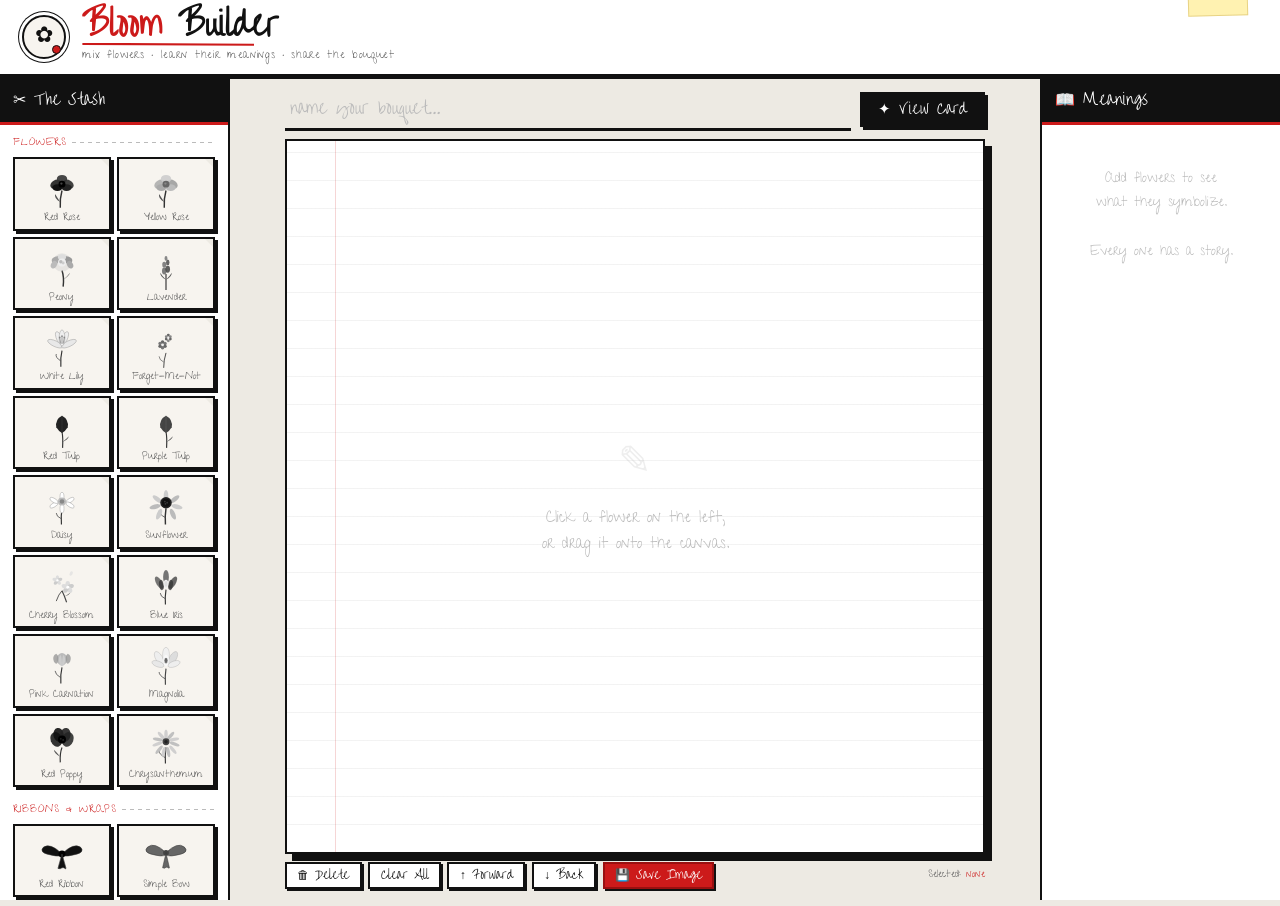
==== index.html @ cfff0ad2 "Add files via upload" ====
<!DOCTYPE html>
<html lang="en">
<head>
<meta charset="UTF-8">
<meta name="viewport" content="width=device-width, initial-scale=1.0">
<title>Bloom Builder — Make a Bouquet</title>
<link rel="stylesheet" href="theme.css">
</head>
<body>

<!-- ═══════════ HEADER ═══════════ -->
<header id="app-header">
  <div class="header-stamp">✿</div>
  <div class="header-text">
    <h1><span class="accent">Bloom</span> Builder</h1>
    <p>mix flowers · learn their meanings · share the bouquet</p>
  </div>
  <div class="header-tape"></div>
</header>

<!-- ═══════════ THREE-COLUMN LAYOUT ═══════════ -->
<div class="app-layout">

  <!-- LEFT: Palette -->
  <aside class="panel" id="left-panel">
    <div class="panel-title">✂ The Stash</div>
    <div class="panel-inner">
      <div class="section-label">Flowers</div>
      <div class="flower-grid" id="flower-palette"></div>

      <div class="section-label">Ribbons &amp; Wraps</div>
      <div class="flower-grid" id="ribbon-palette"></div>

      <div class="section-label">Add Custom</div>
      <!-- New item: choose category -->
      <div style="display:flex;gap:5px;margin-bottom:6px;">
        <select id="new-item-category" style="flex:1;font-family:var(--font-body);font-size:0.75rem;border:var(--border);padding:3px 5px;background:var(--bg);color:var(--ink);outline:none;">
          <option value="flower">Flower</option>
          <option value="ribbon">Ribbon / Wrap</option>
        </select>
      </div>
      <div class="upload-zone" id="upload-trigger">
        <span class="upload-icon">📎</span>
        <p>Drop PNG / JPG / SVG<br>or click to browse</p>
      </div>
      <input type="file" id="file-input" accept="image/png,image/jpeg,image/svg+xml" multiple style="display:none">
      <p class="upload-note">Uploads are session-only unless you embed them in data.js — see the export button in the editor.</p>
    </div>
  </aside>

  <!-- CENTER: Canvas -->
  <main class="canvas-wrapper">
    <div class="canvas-topbar">
      <input class="bouquet-name-input" type="text" id="bouquet-name"
        placeholder="name your bouquet…" maxlength="60" aria-label="Bouquet name">
      <button class="btn btn-primary" onclick="openCardModal()">✦ View Card</button>
    </div>

    <div id="canvas-container" aria-label="Bouquet canvas">
      <div class="canvas-hint" id="canvas-hint">
        <span class="big-icon">✎</span>
        <span>Click a flower on the left,<br>or drag it onto the canvas.</span>
      </div>
    </div>

    <div class="canvas-actions">
      <button class="btn btn-sm" onclick="deleteSelected()" title="Delete (Del)">🗑 Delete</button>
      <button class="btn btn-sm" onclick="clearCanvas()">Clear All</button>
      <button class="btn btn-sm" onclick="bringForward()" title="[ ]">↑ Forward</button>
      <button class="btn btn-sm" onclick="sendBack()">↓ Back</button>
      <button class="btn btn-sm btn-red" onclick="saveCanvasImage()">💾 Save Image</button>
      <div class="selected-info">Selected: <span id="selected-label">none</span></div>
    </div>
  </main>

  <!-- RIGHT: Meanings -->
  <aside class="panel panel-right">
    <div class="panel-title">📖 Meanings</div>
    <div class="panel-inner" id="meaning-list">
      <div class="empty-panel">Add flowers to see<br>what they symbolize.<br><br>Every one has a story.</div>
    </div>
  </aside>

</div><!-- /app-layout -->


<!-- ═══════════ EDIT / ADD ITEM MODAL ═══════════ -->
<div class="modal-overlay" id="edit-modal" role="dialog" aria-modal="true">
  <div class="modal-box">
    <button class="modal-close" onclick="closeEditModal()" aria-label="Close">×</button>
    <h2 id="edit-modal-title">Add Item</h2>

    <div class="form-group">
      <label>Category</label>
      <select id="edit-category">
        <option value="flower">Flower</option>
        <option value="ribbon">Ribbon / Wrap</option>
      </select>
    </div>

    <div class="form-group">
      <label>Image <span style="opacity:.5;font-size:.65rem;">(PNG / JPG / SVG)</span></label>
      <div class="file-drop" id="edit-file-drop" role="button" tabindex="0">
        <span style="font-size:1.4rem;">🖼</span>
        <p style="font-size:0.78rem;margin-top:.25rem;" id="edit-drop-hint">Click or drop image here</p>
        <img class="preview-img" id="edit-preview" style="display:none" alt="preview">
      </div>
      <input type="file" id="edit-file-input" accept="image/png,image/jpeg,image/svg+xml" style="display:none">
    </div>

    <div class="form-group">
      <label>Name</label>
      <input type="text" id="edit-name" placeholder="e.g. Blue Iris" maxlength="40">
    </div>

    <div class="form-group">
      <label>Meaning / Description</label>
      <textarea id="edit-meaning" rows="3" placeholder="Traditional symbolism, personal meaning, or both."></textarea>
    </div>

    <div class="form-group">
      <label>Origin <span style="opacity:.5;font-size:.65rem;">(optional)</span></label>
      <input type="text" id="edit-origin" placeholder="e.g. Victorian floriography" maxlength="80">
    </div>

    <div class="form-group">
      <label>Tags <span style="opacity:.5;font-size:.65rem;">(comma-separated: love, hope, memory…)</span></label>
      <input type="text" id="edit-tags" placeholder="love, hope, memory">
    </div>

    <!-- Base64 export for persisting in data.js -->
    <div id="b64-section" style="display:none;margin-top:.5rem;">
      <label style="font-family:var(--font-label);font-size:.65rem;text-transform:uppercase;letter-spacing:.07em;color:var(--accent);display:block;margin-bottom:.25rem;">
        Embed in data.js
      </label>
      <p style="font-family:var(--font-body);font-size:0.7rem;color:var(--ink-light);line-height:1.4;margin-bottom:.35rem;">
        Copy this value and paste it as the <code style="background:var(--bg);padding:1px 4px;">imgUrl</code> field for this item in <strong>data.js</strong> to make it permanent.
      </p>
      <button class="btn btn-sm" onclick="copyB64()" style="margin-bottom:.35rem;">📋 Copy base64</button>
      <div class="b64-export visible" id="b64-display" style="display:none;"></div>
    </div>

    <div style="display:flex;gap:.5rem;justify-content:flex-end;margin-top:.9rem;">
      <button class="btn btn-sm" onclick="closeEditModal()">Cancel</button>
      <button class="btn btn-sm btn-primary" id="edit-save-btn" onclick="saveEditModal()">Save ✓</button>
    </div>
  </div>
</div>


<!-- ═══════════ BOUQUET CARD MODAL ═══════════ -->
<div class="modal-overlay" id="card-modal" role="dialog" aria-modal="true">
  <div class="card-inner" id="card-inner">
    <div class="card-header">
      <div class="stamp-row">✿ ✂ ✿</div>
      <div class="card-title" id="card-title">My Bouquet</div>
      <div class="card-subtitle">a handmade arrangement</div>
    </div>
    <div class="card-body" id="card-body"></div>
    <div class="card-footer">made with bloom builder</div>
    <div class="card-actions">
      <button class="btn btn-sm btn-red" onclick="saveCardImage()">💾 Save Card</button>
      <button class="btn btn-sm" onclick="closeCardModal()">Close</button>
    </div>
  </div>
</div>


<!-- ═══════════ DATA ═══════════ -->
<script src="data.js"></script>

<!-- ═══════════ APP LOGIC ═══════════ -->
<script>
// ─────────────────────────────────────────
//  STATE
// ─────────────────────────────────────────
let items        = [];       // placed items on canvas
let customItems  = [];       // runtime-added custom items
let selectedUUID = null;
let maxZ         = 10;

// Edit modal state
let editMode     = 'add';    // 'add' | 'edit'
let editTargetId = null;     // id of item being edited (edit mode)
let pendingB64   = null;     // base64 data URL from file drop

// Interaction state
let interactState = null;
/* interactState shapes:
   { type:'move',   uuid, startX, startY, startItemX, startItemY }
   { type:'resize', uuid, startX, startY, startSize, startItemX, startItemY, cx, cy }
   { type:'rotate', uuid, cx, cy, startAngle }
*/

const canvas = document.getElementById('canvas-container');

// ─────────────────────────────────────────
//  INIT — measure header, set CSS var
// ─────────────────────────────────────────
function initLayout() {
  const h = document.getElementById('app-header').offsetHeight;
  document.documentElement.style.setProperty('--header-h', h + 'px');
}
window.addEventListener('resize', initLayout);

// ─────────────────────────────────────────
//  HELPERS
// ─────────────────────────────────────────
function getAllData() { return [...FLOWERS, ...RIBBONS, ...customItems]; }
function getEl(uuid)  { return canvas.querySelector(`[data-uuid="${uuid}"]`); }
function uid()        { return crypto.randomUUID ? crypto.randomUUID() : Math.random().toString(36).slice(2)+Date.now().toString(36); }
function fileToLabel(n){ return n.replace(/\.[^.]+$/,'').replace(/[-_]/g,' '); }

function readFile(file, cb) {
  const r = new FileReader();
  r.onload = e => cb(e.target.result);
  r.readAsDataURL(file);
}

// ─────────────────────────────────────────
//  BUILD PALETTE
// ─────────────────────────────────────────
function buildPalette() {
  buildSection(FLOWERS, 'flower-palette', 'flower');
  buildSection(RIBBONS, 'ribbon-palette', 'ribbon');
}

function buildSection(arr, containerId, category) {
  const el = document.getElementById(containerId);
  arr.forEach(d => el.appendChild(makeTile(d, category)));
}

function makeTile(data, category) {
  const tile = document.createElement('div');
  tile.className = category === 'ribbon' ? 'ribbon-tile' : 'flower-tile';
  tile.draggable = true;
  tile.dataset.id = data.id;

  const media = data.imgUrl
    ? `<img src="${data.imgUrl}" style="width:46px;height:46px;object-fit:contain;display:block;margin:0 auto 3px;" alt="${data.name}">`
    : (data.svg || '');

  tile.innerHTML = media + `<div class="tile-fname">${data.name}</div>`;

  // Edit button
  const editBtn = document.createElement('button');
  editBtn.className = 'tile-edit-btn';
  editBtn.textContent = 'edit';
  editBtn.title = 'Edit this item';
  editBtn.addEventListener('click', e => { e.stopPropagation(); openEditModal('edit', data.id); });
  tile.appendChild(editBtn);

  tile.addEventListener('click',   () => placeItem(data));
  tile.addEventListener('keydown', e => { if(e.key==='Enter'||e.key===' ') placeItem(data); });
  tile.addEventListener('dragstart', e => {
    e.dataTransfer.setData('itemId', data.id);
    e.dataTransfer.effectAllowed = 'copy';
  });

  return tile;
}

// ─────────────────────────────────────────
//  PLACE ITEM
// ─────────────────────────────────────────
function placeItem(data, x, y) {
  const size = 80;
  if (x === undefined) {
    x = canvas.offsetWidth  / 2 - size/2 + (Math.random()-.5)*80;
    y = canvas.offsetHeight / 2 - size/2 + (Math.random()-.5)*80;
  }
  const rec = { uuid: uid(), data, x, y, size, rotation: 0, zIndex: ++maxZ };
  items.push(rec);
  renderItem(rec);
  selectItem(rec.uuid);
  updateHint();
  updateMeanings();
}

function renderItem(rec) {
  const el = document.createElement('div');
  el.className = 'placed-item';
  el.dataset.uuid = rec.uuid;
  el.tabIndex = 0;
  applyItemStyle(el, rec);
  setItemContent(el, rec);

  el.addEventListener('pointerdown', onItemPointerdown);
  el.addEventListener('click', e => { e.stopPropagation(); selectItem(rec.uuid); });
  el.addEventListener('keydown', e => {
    if(e.key==='Delete'||e.key==='Backspace'){ e.preventDefault(); deleteSelected(); }
  });
  canvas.appendChild(el);

  el.style.opacity='0';
  requestAnimationFrame(()=>{
    el.style.transition='opacity .15s';
    el.style.opacity='1';
    setTimeout(()=>el.style.transition='',200);
  });
}

function applyItemStyle(el, rec) {
  el.style.left      = rec.x + 'px';
  el.style.top       = rec.y + 'px';
  el.style.width     = rec.size + 'px';
  el.style.height    = rec.size + 'px';
  el.style.zIndex    = rec.zIndex;
  el.style.transform = `rotate(${rec.rotation}deg)`;
}

function setItemContent(el, rec) {
  const ring       = el.querySelector('.selected-ring');
  const resizeH    = el.querySelector('.resize-handle');
  const rotateH    = el.querySelector('.rotate-handle');
  if (rec.data.imgUrl) {
    el.innerHTML = `<img src="${rec.data.imgUrl}"
      style="width:${rec.size}px;height:${rec.size}px;object-fit:contain;display:block;pointer-events:none;"
      alt="${rec.data.name}">`;
  } else {
    el.innerHTML = rec.data.svg || '';
    const svg = el.querySelector('svg');
    if(svg){ svg.setAttribute('width',rec.size); svg.setAttribute('height',rec.size); }
  }
  if(ring)    el.appendChild(ring);
  if(resizeH) el.appendChild(resizeH);
  if(rotateH) el.appendChild(rotateH);
}

// ─────────────────────────────────────────
//  SELECTION
// ─────────────────────────────────────────
function selectItem(uuid) {
  // remove all rings/handles from every item
  canvas.querySelectorAll('.selected-ring,.resize-handle,.rotate-handle').forEach(e=>e.remove());
  selectedUUID = uuid;
  const rec = items.find(i=>i.uuid===uuid);
  document.getElementById('selected-label').textContent = rec ? rec.data.name : 'none';
  if(!rec) return;

  const el = getEl(uuid);
  if(!el) return;

  // Selection ring
  const ring = document.createElement('div');
  ring.className = 'selected-ring';
  el.appendChild(ring);

  // Resize handle (↘)
  const rh = document.createElement('div');
  rh.className = 'resize-handle';
  rh.title = 'Drag to resize';
  rh.innerHTML = '↘';
  rh.addEventListener('pointerdown', onResizePointerdown);
  el.appendChild(rh);

  // Rotate handle (↻)
  const rot = document.createElement('div');
  rot.className = 'rotate-handle';
  rot.title = 'Drag to rotate';
  rot.innerHTML = '↻';
  rot.addEventListener('pointerdown', onRotatePointerdown);
  el.appendChild(rot);

  el.focus();
}

canvas.addEventListener('click', e => {
  if(e.target===canvas || e.target.closest('.canvas-hint')){
    canvas.querySelectorAll('.selected-ring,.resize-handle,.rotate-handle').forEach(e=>e.remove());
    selectedUUID = null;
    document.getElementById('selected-label').textContent = 'none';
  }
});

// ─────────────────────────────────────────
//  POINTER EVENTS — unified mouse+touch
// ─────────────────────────────────────────
function canvasPoint(e) {
  const cr = canvas.getBoundingClientRect();
  return { x: e.clientX - cr.left, y: e.clientY - cr.top };
}

// MOVE
function onItemPointerdown(e) {
  // ignore clicks on handles
  if(e.target.classList.contains('resize-handle') || e.target.classList.contains('rotate-handle')) return;
  if(e.button !== undefined && e.button !== 0) return;
  e.preventDefault(); e.stopPropagation();

  const el   = e.currentTarget;
  const uuid = el.dataset.uuid;
  selectItem(uuid);

  const rec = items.find(i=>i.uuid===uuid);
  const pt  = canvasPoint(e);

  interactState = {
    type: 'move', uuid,
    startX: pt.x, startY: pt.y,
    startItemX: rec.x, startItemY: rec.y
  };

  el.setPointerCapture(e.pointerId);
  el.addEventListener('pointermove',  onPointerMove);
  el.addEventListener('pointerup',    onPointerUp);
  el.addEventListener('pointercancel',onPointerUp);
}

// RESIZE
function onResizePointerdown(e) {
  e.preventDefault(); e.stopPropagation();
  const uuid = e.currentTarget.closest('.placed-item').dataset.uuid;
  const rec  = items.find(i=>i.uuid===uuid);
  const el   = getEl(uuid);
  const pt   = canvasPoint(e);

  // centre of the item in canvas coords (un-rotated)
  const cx = rec.x + rec.size/2;
  const cy = rec.y + rec.size/2;

  interactState = {
    type: 'resize', uuid,
    startX: pt.x, startY: pt.y,
    startSize: rec.size,
    cx, cy
  };

  e.currentTarget.setPointerCapture(e.pointerId);
  e.currentTarget.addEventListener('pointermove',  onPointerMove);
  e.currentTarget.addEventListener('pointerup',    onPointerUp);
  e.currentTarget.addEventListener('pointercancel',onPointerUp);
}

// ROTATE
function onRotatePointerdown(e) {
  e.preventDefault(); e.stopPropagation();
  const uuid = e.currentTarget.closest('.placed-item').dataset.uuid;
  const rec  = items.find(i=>i.uuid===uuid);
  const pt   = canvasPoint(e);

  const cx = rec.x + rec.size/2;
  const cy = rec.y + rec.size/2;

  // angle from centre to pointer at start
  const startAngle = Math.atan2(pt.y - cy, pt.x - cx) * 180/Math.PI - rec.rotation;

  interactState = { type:'rotate', uuid, cx, cy, startAngle };

  e.currentTarget.setPointerCapture(e.pointerId);
  e.currentTarget.addEventListener('pointermove',  onPointerMove);
  e.currentTarget.addEventListener('pointerup',    onPointerUp);
  e.currentTarget.addEventListener('pointercancel',onPointerUp);
}

function onPointerMove(e) {
  if(!interactState) return;
  e.preventDefault();
  const pt  = canvasPoint(e);
  const rec = items.find(i=>i.uuid===interactState.uuid);
  if(!rec) return;
  const el  = getEl(interactState.uuid);
  if(!el) return;

  if(interactState.type === 'move') {
    rec.x = interactState.startItemX + (pt.x - interactState.startX);
    rec.y = interactState.startItemY + (pt.y - interactState.startY);
    el.style.left = rec.x + 'px';
    el.style.top  = rec.y + 'px';
  }

  if(interactState.type === 'resize') {
    // distance from item centre to pointer
    const dx   = pt.x - interactState.cx;
    const dy   = pt.y - interactState.cy;
    const dist = Math.sqrt(dx*dx + dy*dy);
    // starting distance
    const sdx  = interactState.startX - interactState.cx;
    const sdy  = interactState.startY - interactState.cy;
    const sDist= Math.sqrt(sdx*sdx + sdy*sdy) || 1;

    const newSize = Math.max(24, Math.round(interactState.startSize * (dist/sDist)));
    rec.size = newSize;
    el.style.width  = newSize + 'px';
    el.style.height = newSize + 'px';
    // keep centred
    rec.x = interactState.cx - newSize/2;
    rec.y = interactState.cy - newSize/2;
    el.style.left = rec.x + 'px';
    el.style.top  = rec.y + 'px';
    setItemContent(el, rec);
  }

  if(interactState.type === 'rotate') {
    const angle = Math.atan2(pt.y - interactState.cy, pt.x - interactState.cx) * 180/Math.PI;
    rec.rotation = ((angle - interactState.startAngle) % 360 + 360) % 360;
    el.style.transform = `rotate(${rec.rotation}deg)`;
  }
}

function onPointerUp(e) {
  interactState = null;
  e.currentTarget.removeEventListener('pointermove',  onPointerMove);
  e.currentTarget.removeEventListener('pointerup',    onPointerUp);
  e.currentTarget.removeEventListener('pointercancel',onPointerUp);
}

// ─────────────────────────────────────────
//  CANVAS DRAG-DROP (from palette)
// ─────────────────────────────────────────
canvas.addEventListener('dragover', e => { e.preventDefault(); e.dataTransfer.dropEffect='copy'; });
canvas.addEventListener('drop', e => {
  e.preventDefault();
  const id   = e.dataTransfer.getData('itemId');
  const data = getAllData().find(d=>d.id===id);
  if(!data) return;
  const cr = canvas.getBoundingClientRect();
  placeItem(data, e.clientX-cr.left-40, e.clientY-cr.top-40);
});

// ─────────────────────────────────────────
//  TOUCH PINCH (2-finger resize)
// ─────────────────────────────────────────
let pinchState = null;

canvas.addEventListener('touchstart', e => {
  if(e.touches.length !== 2 || !selectedUUID) return;
  e.preventDefault();
  const rec = items.find(i=>i.uuid===selectedUUID);
  if(!rec) return;
  const d = Math.hypot(
    e.touches[0].clientX - e.touches[1].clientX,
    e.touches[0].clientY - e.touches[1].clientY
  );
  pinchState = { startDist: d, startSize: rec.size };
}, { passive: false });

canvas.addEventListener('touchmove', e => {
  if(e.touches.length !== 2 || !pinchState || !selectedUUID) return;
  e.preventDefault();
  const rec = items.find(i=>i.uuid===selectedUUID);
  if(!rec) return;
  const d = Math.hypot(
    e.touches[0].clientX - e.touches[1].clientX,
    e.touches[0].clientY - e.touches[1].clientY
  );
  const newSize = Math.max(24, Math.round(pinchState.startSize * (d/pinchState.startDist)));
  rec.size = newSize;
  const el = getEl(selectedUUID);
  if(el){
    el.style.width = el.style.height = newSize+'px';
    setItemContent(el, rec);
  }
}, { passive: false });

canvas.addEventListener('touchend', () => { pinchState = null; });

// ─────────────────────────────────────────
//  Z-ORDER / DELETE / CLEAR
// ─────────────────────────────────────────
function deleteSelected() {
  if(!selectedUUID) return;
  items = items.filter(i=>i.uuid!==selectedUUID);
  const el = getEl(selectedUUID);
  if(el) el.remove();
  selectedUUID = null;
  document.getElementById('selected-label').textContent = 'none';
  updateHint(); updateMeanings();
}

function clearCanvas() {
  if(!items.length) return;
  if(!confirm('Clear the whole canvas?')) return;
  items = [];
  canvas.querySelectorAll('.placed-item').forEach(e=>e.remove());
  selectedUUID = null;
  document.getElementById('selected-label').textContent = 'none';
  updateHint(); updateMeanings();
}

function bringForward() {
  if(!selectedUUID) return;
  const rec = items.find(i=>i.uuid===selectedUUID);
  if(!rec) return;
  rec.zIndex = ++maxZ;
  const el = getEl(selectedUUID);
  if(el) el.style.zIndex = rec.zIndex;
}

function sendBack() {
  if(!selectedUUID) return;
  const rec = items.find(i=>i.uuid===selectedUUID);
  if(!rec) return;
  rec.zIndex = Math.max(1, rec.zIndex - 2);
  const el = getEl(selectedUUID);
  if(el) el.style.zIndex = rec.zIndex;
}

// ─────────────────────────────────────────
//  KEYBOARD
// ─────────────────────────────────────────
document.addEventListener('keydown', e => {
  if(e.target.tagName==='INPUT'||e.target.tagName==='TEXTAREA'||e.target.tagName==='SELECT') return;
  if((e.key==='Delete'||e.key==='Backspace')&&selectedUUID){ e.preventDefault(); deleteSelected(); }
  const step = e.shiftKey ? 10 : 1;
  if(e.key==='ArrowLeft')  { e.preventDefault(); nudge(-step,0); }
  if(e.key==='ArrowRight') { e.preventDefault(); nudge( step,0); }
  if(e.key==='ArrowUp')    { e.preventDefault(); nudge(0,-step); }
  if(e.key==='ArrowDown')  { e.preventDefault(); nudge(0, step); }
  if(e.key==='['){ e.preventDefault(); rotateDelta(-5); }
  if(e.key===']'){ e.preventDefault(); rotateDelta( 5); }
  if(e.key==='Escape'){ closeEditModal(); closeCardModal(); }
});

function nudge(dx,dy){
  const rec=items.find(i=>i.uuid===selectedUUID); if(!rec) return;
  rec.x+=dx; rec.y+=dy;
  const el=getEl(selectedUUID);
  if(el){ el.style.left=rec.x+'px'; el.style.top=rec.y+'px'; }
}

function rotateDelta(d){
  const rec=items.find(i=>i.uuid===selectedUUID); if(!rec) return;
  rec.rotation=((rec.rotation+d)%360+360)%360;
  const el=getEl(selectedUUID);
  if(el) el.style.transform=`rotate(${rec.rotation}deg)`;
}

// ─────────────────────────────────────────
//  HINT + MEANINGS
// ─────────────────────────────────────────
function updateHint(){
  document.getElementById('canvas-hint').style.display = items.length?'none':'flex';
}

function updateMeanings(){
  const list = document.getElementById('meaning-list');
  if(!items.length){
    list.innerHTML='<div class="empty-panel">Add flowers to see<br>what they symbolize.<br><br>Every one has a story.</div>';
    return;
  }
  const seen=new Set();
  const unique=items.filter(i=>{ if(seen.has(i.data.id)) return false; seen.add(i.data.id); return true; });
  list.innerHTML=unique.map(i=>{
    const d=i.data;
    const tags=(d.tags||[]).map(t=>`<span class="meaning-tag tag-${t}">${t}</span>`).join('');
    return `<div class="meaning-card">
      <div class="meaning-flower-name">${d.name}</div>
      ${tags?`<div class="meaning-tags">${tags}</div>`:''}
      <div class="meaning-body">${d.meaning||'A personal addition.'}</div>
      ${d.origin?`<div class="meaning-origin">— ${d.origin}</div>`:''}
    </div>`;
  }).join('');
}

// ─────────────────────────────────────────
//  EDIT / ADD MODAL
// ─────────────────────────────────────────
function openEditModal(mode, dataId) {
  editMode     = mode;
  editTargetId = dataId || null;
  pendingB64   = null;

  document.getElementById('edit-modal-title').textContent = mode==='add' ? 'Add Item' : 'Edit Item';
  document.getElementById('edit-preview').style.display  = 'none';
  document.getElementById('edit-drop-hint').textContent  = 'Click or drop image here';
  document.getElementById('b64-section').style.display   = 'none';
  document.getElementById('b64-display').style.display   = 'none';
  document.getElementById('b64-display').textContent     = '';

  if(mode === 'edit' && dataId) {
    const data = getAllData().find(d=>d.id===dataId);
    if(!data) return;
    document.getElementById('edit-category').value = RIBBONS.find(r=>r.id===dataId)||customItems.find(c=>c.id===dataId&&c._category==='ribbon') ? 'ribbon' : 'flower';
    document.getElementById('edit-name').value    = data.name    || '';
    document.getElementById('edit-meaning').value = data.meaning || '';
    document.getElementById('edit-origin').value  = data.origin  || '';
    document.getElementById('edit-tags').value    = (data.tags||[]).join(', ');
    if(data.imgUrl){
      document.getElementById('edit-preview').src          = data.imgUrl;
      document.getElementById('edit-preview').style.display= 'block';
      document.getElementById('edit-drop-hint').textContent= 'Click to change image';
      pendingB64 = data.imgUrl;
      showB64Export(data.imgUrl);
    } else if(data.svg){
      // Render SVG as tiny preview
      document.getElementById('edit-drop-hint').textContent = 'Uses built-in SVG — upload to replace';
    }
  } else {
    // Add mode — pre-fill category from sidebar dropdown
    const cat = document.getElementById('new-item-category').value;
    document.getElementById('edit-category').value = cat;
    document.getElementById('edit-name').value    = '';
    document.getElementById('edit-meaning').value = '';
    document.getElementById('edit-origin').value  = '';
    document.getElementById('edit-tags').value    = '';
  }

  document.getElementById('edit-modal').classList.add('open');
}

function closeEditModal(){
  document.getElementById('edit-modal').classList.remove('open');
  pendingB64 = null;
}

function showB64Export(dataUrl){
  document.getElementById('b64-section').style.display = 'block';
  const display = document.getElementById('b64-display');
  display.textContent = dataUrl;
  display.style.display = 'block';
}

function copyB64(){
  const txt = document.getElementById('b64-display').textContent;
  if(!txt) return;
  navigator.clipboard.writeText(txt).then(()=>{
    const btn = event.currentTarget;
    const orig = btn.textContent;
    btn.textContent = '✓ Copied!';
    setTimeout(()=>btn.textContent=orig, 2000);
  }).catch(()=> alert('Copy failed — please select the text below manually.'));
}

// Edit modal file drop
document.getElementById('edit-file-drop').addEventListener('click', ()=>{
  document.getElementById('edit-file-input').click();
});
document.getElementById('edit-file-drop').addEventListener('keydown', e=>{
  if(e.key==='Enter'||e.key===' ') document.getElementById('edit-file-input').click();
});
document.getElementById('edit-file-input').addEventListener('change', e=>{
  if(!e.target.files[0]) return;
  readFile(e.target.files[0], url=>{
    pendingB64 = url;
    document.getElementById('edit-preview').src = url;
    document.getElementById('edit-preview').style.display = 'block';
    document.getElementById('edit-drop-hint').textContent = 'Click to change image';
    if(!document.getElementById('edit-name').value)
      document.getElementById('edit-name').value = fileToLabel(e.target.files[0].name);
    showB64Export(url);
  });
  e.target.value='';
});

// Drag onto drop zone inside modal
document.getElementById('edit-file-drop').addEventListener('dragover', e=>e.preventDefault());
document.getElementById('edit-file-drop').addEventListener('drop', e=>{
  e.preventDefault();
  const file = e.dataTransfer.files[0];
  if(!file) return;
  readFile(file, url=>{
    pendingB64 = url;
    document.getElementById('edit-preview').src = url;
    document.getElementById('edit-preview').style.display = 'block';
    document.getElementById('edit-drop-hint').textContent = 'Click to change image';
    if(!document.getElementById('edit-name').value)
      document.getElementById('edit-name').value = fileToLabel(file.name);
    showB64Export(url);
  });
});

function saveEditModal(){
  const name    = document.getElementById('edit-name').value.trim();
  const meaning = document.getElementById('edit-meaning').value.trim();
  const origin  = document.getElementById('edit-origin').value.trim();
  const tagsRaw = document.getElementById('edit-tags').value.trim();
  const category= document.getElementById('edit-category').value;
  const tags    = tagsRaw ? tagsRaw.split(',').map(t=>t.trim().toLowerCase()).filter(Boolean) : [];

  if(!name){ alert('Please enter a name.'); return; }

  if(editMode === 'edit' && editTargetId) {
    // Find in all arrays and update in place
    let target = FLOWERS.find(d=>d.id===editTargetId)
      || RIBBONS.find(d=>d.id===editTargetId)
      || customItems.find(d=>d.id===editTargetId);

    if(target){
      target.name    = name;
      target.meaning = meaning || target.meaning;
      target.origin  = origin  || target.origin;
      target.tags    = tags;
      if(pendingB64) target.imgUrl = pendingB64;

      // Refresh tile in palette
      const tile = document.querySelector(`.flower-tile[data-id="${editTargetId}"], .ribbon-tile[data-id="${editTargetId}"]`);
      if(tile){
        const cat = RIBBONS.find(r=>r.id===editTargetId) ? 'ribbon' : 'flower';
        tile.replaceWith(makeTile(target, cat));
      }

      // Refresh any placed instances
      items.filter(i=>i.data.id===editTargetId).forEach(i=>{
        i.data = target;
        const el = getEl(i.uuid);
        if(el) setItemContent(el, i);
      });

      updateMeanings();
    }
  } else {
    // Add new
    if(!pendingB64){ alert('Please choose an image file.'); return; }
    const newItem = {
      id: 'custom-'+Date.now(),
      name, meaning: meaning||'A personal addition — its meaning is yours to define.',
      origin: origin||'Custom upload',
      tags, imgUrl: pendingB64,
      _category: category
    };
    customItems.push(newItem);
    const targetPalette = category === 'ribbon' ? 'ribbon-palette' : 'flower-palette';
    document.getElementById(targetPalette).appendChild(makeTile(newItem, category));
  }

  closeEditModal();
}

// ─────────────────────────────────────────
//  LEFT PANEL UPLOAD SHORTCUT
// ─────────────────────────────────────────
document.getElementById('upload-trigger').addEventListener('click', ()=>{
  openEditModal('add');
});
document.getElementById('upload-trigger').addEventListener('dragover', e=>e.preventDefault());
document.getElementById('upload-trigger').addEventListener('drop', e=>{
  e.preventDefault();
  const file = e.dataTransfer.files[0];
  if(!file) return;
  readFile(file, url=>{
    pendingB64 = url;
    document.getElementById('edit-preview').src = url;
    document.getElementById('edit-preview').style.display='block';
    document.getElementById('edit-drop-hint').textContent='Click to change image';
    document.getElementById('edit-name').value = fileToLabel(file.name);
    showB64Export(url);
    document.getElementById('edit-modal').classList.add('open');
  });
});

// file-input in left panel (kept for mobile fallback)
document.getElementById('file-input').addEventListener('change', e=>{
  if(!e.target.files[0]) return;
  readFile(e.target.files[0], url=>{
    pendingB64 = url;
    document.getElementById('edit-preview').src = url;
    document.getElementById('edit-preview').style.display='block';
    document.getElementById('edit-drop-hint').textContent='Click to change image';
    document.getElementById('edit-name').value = fileToLabel(e.target.files[0].name);
    showB64Export(url);
    openEditModal('add');
  });
  e.target.value='';
});

// ─────────────────────────────────────────
//  CARD MODAL
// ─────────────────────────────────────────
function openCardModal(){
  if(!items.length){ alert('Add some flowers first!'); return; }
  const name = document.getElementById('bouquet-name').value.trim() || 'My Bouquet';
  document.getElementById('card-title').textContent = name;

  const counts={};
  items.forEach(i=>{ counts[i.data.id]=(counts[i.data.id]||0)+1; });
  const seen=new Set();
  const unique=items.filter(i=>{ if(seen.has(i.data.id)) return false; seen.add(i.data.id); return true; });

  document.getElementById('card-body').innerHTML = unique.map(i=>{
    const d=i.data, n=counts[d.id];
    let icon = d.imgUrl
      ? `<img src="${d.imgUrl}" style="width:30px;height:30px;object-fit:contain;" alt="${d.name}">`
      : (d.svg ? d.svg.replace(/width="\d+" height="\d+"/g,'width="30" height="30"') : '✿');
    const short = d.meaning ? d.meaning.slice(0,140)+(d.meaning.length>140?'…':'') : 'A personal addition.';
    return `<div class="card-flower-row">
      <div class="card-flower-icon">${icon}</div>
      <div class="card-flower-info">
        <span class="name">${d.name}${n>1?`<span class="count">×${n}</span>`:''}</span>
        <div class="meaning-short">${short}</div>
      </div>
    </div>`;
  }).join('');

  document.getElementById('card-modal').classList.add('open');
}

function closeCardModal(){ document.getElementById('card-modal').classList.remove('open'); }

document.getElementById('card-modal').addEventListener('click', e=>{
  if(e.target===document.getElementById('card-modal')) closeCardModal();
});
document.getElementById('edit-modal').addEventListener('click', e=>{
  if(e.target===document.getElementById('edit-modal')) closeEditModal();
});

// ─────────────────────────────────────────
//  SAVE IMAGES
// ─────────────────────────────────────────
function loadH2C(cb){
  if(window.html2canvas){ cb(); return; }
  const s=document.createElement('script');
  s.src='https://cdnjs.cloudflare.com/ajax/libs/html2canvas/1.4.1/html2canvas.min.js';
  s.onload=cb;
  s.onerror=()=>alert('Could not load export library — use a screenshot instead.');
  document.head.appendChild(s);
}

function saveCanvasImage(){
  loadH2C(()=>{
    html2canvas(canvas,{backgroundColor:'#ffffff',scale:2,useCORS:true}).then(c=>{
      dl(c,(document.getElementById('bouquet-name').value||'bouquet')+'.png');
    });
  });
}

function saveCardImage(){
  loadH2C(()=>{
    html2canvas(document.getElementById('card-inner'),{backgroundColor:'#ffffff',scale:2}).then(c=>{
      dl(c,(document.getElementById('bouquet-name').value||'bouquet')+'-card.png');
    });
  });
}

function dl(canvasEl, name){
  const a=document.createElement('a');
  a.download=name; a.href=canvasEl.toDataURL('image/png'); a.click();
}

// ─────────────────────────────────────────
//  INIT
// ─────────────────────────────────────────
buildPalette();
updateHint();
updateMeanings();
initLayout();
</script>
</body>
</html>
---- theme.css ----
/* ============================================================
   BLOOM BUILDER — THEME.CSS
   Aesthetic: Pencil sketchbook, hand-drawn doodle, B&W + red
   Inspired by: "The Romantic" by Bruno Mars album art
   ============================================================
   FONTS:  "Over The Rainbow" (titles) · "Give You Glory" (body/labels)
   COLORS: Black + white + lipstick red only
   ============================================================ */

/* ── GOOGLE FONTS ── */
@import url('https://fonts.googleapis.com/css2?family=Over+the+Rainbow&family=Give+You+Glory&display=swap');

/* ── DESIGN TOKENS ── */
:root {
  --bg:          #f7f4ef;
  --bg-alt:      #edeae3;
  --ink:         #111111;
  --ink-light:   #555555;
  --ink-faint:   #bbbbbb;
  --accent:      #cc1a1a;
  --accent-dark: #991010;
  --accent-bg:   #fdf0f0;
  --white:       #ffffff;
  --scratch:     rgba(17,17,17,0.055);

  --font-title:  'Over the Rainbow', cursive;
  --font-body:   'Give You Glory', cursive;
  --font-label:  'Give You Glory', cursive;

  --border:       2px solid var(--ink);
  --border-light: 1px solid var(--ink-light);
  --border-dash:  2px dashed var(--ink-faint);

  --shadow-sm:  3px 3px 0 var(--ink);
  --shadow-md:  5px 5px 0 var(--ink);
  --shadow-lg:  7px 7px 0 var(--ink);
  --shadow-red: 4px 4px 0 var(--accent);
}

/* ── RESET ── */
*, *::before, *::after { box-sizing: border-box; margin: 0; padding: 0; }

/* ── BODY ── */
body {
  font-family: var(--font-body);
  background-color: var(--bg-alt);
  color: var(--ink);
  height: 100vh;
  overflow: hidden;   /* no page scroll — everything fits viewport */
  background-image:
    linear-gradient(var(--scratch) 1px, transparent 1px),
    linear-gradient(90deg, var(--scratch) 1px, transparent 1px);
  background-size: 28px 28px;
}

body::before {
  content: '';
  position: fixed; inset: 0; pointer-events: none; z-index: 0;
  background-image: url("data:image/svg+xml,%3Csvg xmlns='http://www.w3.org/2000/svg' width='300' height='300'%3E%3Cfilter id='n'%3E%3CfeTurbulence type='fractalNoise' baseFrequency='0.75' numOctaves='4' stitchTiles='stitch'/%3E%3CfeColorMatrix type='saturate' values='0'/%3E%3C/filter%3E%3Crect width='300' height='300' filter='url(%23n)' opacity='0.05'/%3E%3C/svg%3E");
  opacity: 0.5;
}

/* ── HEADER ── */
header {
  position: relative; z-index: 20;
  background: var(--white);
  border-bottom: var(--border);
  padding: 0.55rem 1.4rem;
  display: flex; align-items: center; gap: 1rem;
  box-shadow: 0 3px 0 var(--ink);
  flex-shrink: 0;
}

.header-stamp {
  width: 44px; height: 44px;
  border: var(--border);
  border-radius: 50%;
  display: flex; align-items: center; justify-content: center;
  font-size: 22px;
  flex-shrink: 0;
  background: var(--bg);
  position: relative;
  box-shadow: 0 0 0 3px var(--white), 0 0 0 4px var(--ink);
}

.header-stamp::after {
  content: '';
  position: absolute; bottom: 3px; right: 3px;
  width: 9px; height: 9px;
  border-radius: 50%;
  background: var(--accent);
  border: 1.5px solid var(--ink);
}

.header-text h1 {
  font-family: var(--font-title);
  font-size: clamp(1.4rem, 2.5vw, 2rem);
  color: var(--ink);
  line-height: 1;
}

.header-text h1 .accent { color: var(--accent); }

.header-text h1::after {
  content: '';
  display: block;
  height: 3px;
  background: var(--accent);
  width: 55%;
  margin-top: 2px;
  clip-path: polygon(0 0, 100% 30%, 100% 100%, 0 70%);
}

.header-text p {
  font-family: var(--font-label);
  font-size: 0.7rem;
  color: var(--ink-light);
  margin-top: 0.1rem;
  letter-spacing: 0.06em;
}

.header-tape {
  position: absolute;
  right: 2rem; top: -4px;
  width: 60px; height: 20px;
  background: rgba(255, 230, 100, 0.5);
  border: 1px solid rgba(180,140,30,0.3);
  transform: rotate(-1.5deg);
}

/* ── LAYOUT — fills exactly the viewport below the header ── */
.app-layout {
  position: relative; z-index: 5;
  display: grid;
  grid-template-columns: 230px 1fr 240px;
  /* fills remaining viewport height */
  height: calc(100vh - var(--header-h, 62px));
  overflow: hidden;
}

/* ── PANELS ── */
.panel {
  background: var(--white);
  border-right: var(--border);
  display: flex; flex-direction: column;
  overflow: hidden;
}

.panel-right {
  border-right: none;
  border-left: var(--border);
}

.panel-title {
  font-family: var(--font-title);
  font-size: 1rem;
  background: var(--ink);
  color: var(--white);
  padding: 0.4rem 0.8rem;
  display: flex; align-items: center; gap: 0.4rem;
  flex-shrink: 0;
  position: relative;
}

.panel-title::after {
  content: '';
  position: absolute; bottom: -3px; left: 0; right: 0;
  height: 3px; background: var(--accent);
}

.panel-inner {
  padding: 0.8rem;
  overflow-y: auto;
  flex: 1;
  /* custom scrollbar */
  scrollbar-width: thin;
  scrollbar-color: var(--ink-faint) transparent;
}

/* ── SECTION LABELS ── */
.section-label {
  font-family: var(--font-label);
  font-size: 0.65rem;
  letter-spacing: 0.1em;
  text-transform: uppercase;
  color: var(--accent);
  margin: 0.9rem 0 0.4rem;
  display: flex; align-items: center; gap: 5px;
}
.section-label:first-child { margin-top: 0; }
.section-label::after {
  content: '';
  flex: 1; height: 1px;
  background: repeating-linear-gradient(
    90deg, var(--ink-faint) 0px, var(--ink-faint) 4px,
    transparent 4px, transparent 8px
  );
}

/* ── TILES ── */
.flower-grid {
  display: grid;
  grid-template-columns: 1fr 1fr;
  gap: 6px;
}

.flower-tile, .ribbon-tile {
  background: var(--bg);
  border: var(--border);
  box-shadow: var(--shadow-sm);
  padding: 5px 4px 4px;
  cursor: grab;
  text-align: center;
  transition: transform 0.08s, box-shadow 0.08s;
  user-select: none;
  position: relative;
}

.flower-tile:hover, .ribbon-tile:hover {
  transform: translate(-2px,-2px) rotate(-0.5deg);
  box-shadow: var(--shadow-md);
  background: var(--white);
  z-index: 2;
}

.flower-tile:active, .ribbon-tile:active {
  transform: translate(1px,1px);
  box-shadow: 1px 1px 0 var(--ink);
  cursor: grabbing;
}

/* Corner fold */
.flower-tile::before {
  content: '';
  position: absolute; top: 0; right: 0;
  width: 0; height: 0;
  border-style: solid;
  border-width: 0 8px 8px 0;
  border-color: transparent var(--bg-alt) transparent transparent;
  z-index: 1;
}
.flower-tile:hover::before { border-color: transparent var(--bg) transparent transparent; }

.flower-tile img, .flower-tile svg,
.ribbon-tile img, .ribbon-tile svg {
  width: 46px; height: 46px;
  display: block; margin: 0 auto 3px;
  object-fit: contain;
  pointer-events: none;
}

.tile-fname {
  font-family: var(--font-body);
  font-size: 0.6rem;
  color: var(--ink-light);
  line-height: 1.2;
}

/* Edit button on tiles — shown on hover */
.tile-edit-btn {
  position: absolute;
  bottom: 2px; right: 2px;
  background: var(--ink);
  color: var(--white);
  border: none;
  font-size: 0.55rem;
  font-family: var(--font-label);
  padding: 1px 4px;
  cursor: pointer;
  opacity: 0;
  transition: opacity 0.12s;
  z-index: 3;
  line-height: 1.4;
}

.flower-tile:hover .tile-edit-btn,
.ribbon-tile:hover .tile-edit-btn {
  opacity: 1;
}

.tile-edit-btn:hover { background: var(--accent); }

/* ── UPLOAD ZONE ── */
.upload-zone {
  border: var(--border-dash);
  background: var(--bg);
  padding: 0.8rem 0.6rem;
  text-align: center;
  cursor: pointer;
  margin-top: 0.4rem;
  transition: background 0.15s, border-color 0.15s;
}
.upload-zone:hover { background: var(--accent-bg); border-color: var(--accent); }
.upload-zone .upload-icon { font-size: 1.4rem; display: block; margin-bottom: 0.25rem; }
.upload-zone p { font-family: var(--font-body); font-size: 0.72rem; color: var(--ink-light); line-height: 1.3; }
.upload-note { margin-top: 0.4rem; font-family: var(--font-body); font-size: 0.62rem; color: var(--ink-faint); font-style: italic; }

/* ── BUTTONS ── */
.btn {
  font-family: var(--font-title);
  font-size: 0.95rem;
  padding: 0.4rem 1rem;
  border: var(--border);
  cursor: pointer;
  transition: transform 0.08s, box-shadow 0.08s;
  box-shadow: var(--shadow-sm);
  background: var(--white);
  color: var(--ink);
  line-height: 1.2;
}
.btn:hover { transform: translate(-1px,-1px); box-shadow: var(--shadow-md); }
.btn:active { transform: translate(1px,1px); box-shadow: 1px 1px 0 var(--ink); }
.btn-primary { background: var(--ink); color: var(--white); }
.btn-red     { background: var(--accent); color: var(--white); border-color: var(--accent-dark); box-shadow: var(--shadow-red); }
.btn-red:hover { background: var(--accent-dark); }
.btn-sm { font-size: 0.75rem; padding: 0.28rem 0.65rem; box-shadow: 2px 2px 0 var(--ink); }
.btn-sm:hover { box-shadow: 3px 3px 0 var(--ink); }

/* ── MODALS ── */
.modal-overlay {
  display: none; position: fixed; inset: 0; z-index: 900;
  background: rgba(17,17,17,0.62);
  align-items: center; justify-content: center; padding: 1.2rem;
}
.modal-overlay.open { display: flex; }

.modal-box {
  background: var(--white);
  border: var(--border);
  box-shadow: var(--shadow-lg);
  max-width: 440px; width: 100%;
  padding: 1.4rem;
  animation: popIn 0.18s ease;
  position: relative;
  max-height: 90vh;
  overflow-y: auto;
}
.modal-box::before, .modal-box::after {
  content: '';
  position: absolute;
  width: 16px; height: 16px;
  border-color: var(--accent); border-style: solid;
}
.modal-box::before { top: 5px; left: 5px;  border-width: 2px 0 0 2px; }
.modal-box::after  { bottom: 5px; right: 5px; border-width: 0 2px 2px 0; }

@keyframes popIn {
  from { transform: scale(0.88) rotate(-1.5deg); opacity: 0; }
  to   { transform: none; opacity: 1; }
}

.modal-box h2 {
  font-family: var(--font-title);
  font-size: 1.4rem;
  margin-bottom: 0.9rem;
  padding-bottom: 0.45rem;
  border-bottom: var(--border);
}

.modal-close {
  position: absolute; top: 0.5rem; right: 0.8rem;
  background: none; border: none;
  font-family: var(--font-title);
  font-size: 1.4rem;
  cursor: pointer; color: var(--ink); line-height: 1;
}
.modal-close:hover { color: var(--accent); }

/* ── FORM ── */
.form-group { margin-bottom: 0.8rem; }
.form-group label {
  display: block;
  font-family: var(--font-label);
  font-size: 0.7rem;
  text-transform: uppercase;
  letter-spacing: 0.07em;
  margin-bottom: 0.25rem;
  color: var(--accent);
}
.form-group input[type=text],
.form-group textarea,
.form-group select {
  width: 100%;
  border: var(--border);
  padding: 0.4rem 0.55rem;
  font-family: var(--font-body);
  font-size: 0.9rem;
  background: var(--bg);
  resize: vertical;
  outline: none;
  color: var(--ink);
}
.form-group input:focus,
.form-group textarea:focus,
.form-group select:focus { border-color: var(--accent); background: var(--white); }

.file-drop {
  border: var(--border-dash);
  background: var(--bg);
  padding: 0.9rem;
  text-align: center;
  cursor: pointer;
  margin-bottom: 0.4rem;
  transition: border-color 0.12s, background 0.12s;
}
.file-drop:hover { border-color: var(--accent); background: var(--accent-bg); }
.file-drop .preview-img { max-height: 70px; max-width: 100%; margin-top: 0.4rem; border: var(--border-light); }

/* Base64 export box */
.b64-export {
  background: var(--bg);
  border: var(--border-light);
  padding: 0.5rem;
  margin-top: 0.5rem;
  font-family: monospace;
  font-size: 0.6rem;
  word-break: break-all;
  max-height: 80px;
  overflow-y: auto;
  color: var(--ink-light);
  display: none;
}
.b64-export.visible { display: block; }

/* ── CANVAS AREA ── */
.canvas-wrapper {
  display: flex; flex-direction: column; align-items: center;
  gap: 0.5rem;
  padding: 0.7rem 1rem;
  background: var(--bg-alt);
  overflow: hidden;
  height: 100%;
}

.canvas-topbar {
  width: 100%; max-width: 700px;
  display: flex; gap: 0.55rem; align-items: center; flex-wrap: wrap;
  flex-shrink: 0;
}

.bouquet-name-input {
  flex: 1; min-width: 150px;
  font-family: var(--font-title);
  font-size: 1.05rem;
  border: none;
  border-bottom: 3px solid var(--ink);
  background: transparent;
  color: var(--ink);
  padding: 0.2rem 0.3rem;
  outline: none;
}
.bouquet-name-input::placeholder { color: var(--ink-faint); }
.bouquet-name-input:focus { border-bottom-color: var(--accent); }

/* THE CANVAS — landscape-friendly, fits viewport */
#canvas-container {
  position: relative;
  /* landscape ratio, constrained to available height */
  width: 100%;
  max-width: 700px;
  flex: 1;                /* take all remaining vertical space */
  min-height: 0;          /* allow flex shrink */
  background: var(--white);
  border: var(--border);
  box-shadow: var(--shadow-lg);
  overflow: hidden;
  cursor: crosshair;
  touch-action: none;     /* needed for pointer events */
}

/* Notebook lines */
#canvas-container::after {
  content: ''; position: absolute; inset: 0; pointer-events: none; z-index: 0;
  background-image: repeating-linear-gradient(
    0deg, transparent, transparent 27px,
    rgba(17,17,17,0.05) 27px, rgba(17,17,17,0.05) 28px
  );
}
/* Red margin */
#canvas-container::before {
  content: ''; position: absolute; inset: 0; pointer-events: none; z-index: 1;
  background: linear-gradient(90deg,
    transparent 48px,
    rgba(204,26,26,0.18) 48px, rgba(204,26,26,0.18) 49px,
    transparent 49px
  );
}

.canvas-hint {
  position: absolute; inset: 0; z-index: 2;
  display: flex; flex-direction: column;
  align-items: center; justify-content: center;
  gap: 0.5rem; pointer-events: none;
  font-family: var(--font-body);
  color: var(--ink-faint);
  font-size: 1rem; text-align: center; padding: 2rem;
}
.canvas-hint .big-icon { font-size: 2.5rem; opacity: 0.25; display: block; }

/* Placed items */
.placed-item {
  position: absolute; z-index: 2;
  cursor: move; user-select: none; touch-action: none;
  transform-origin: center center;
}

/* Selection ring */
.selected-ring {
  position: absolute; inset: -5px;
  border: 2px dashed var(--accent);
  pointer-events: none; z-index: 10;
}

/* Resize handle (bottom-right corner) */
.resize-handle {
  position: absolute;
  bottom: -8px; right: -8px;
  width: 18px; height: 18px;
  background: var(--white);
  border: var(--border);
  cursor: se-resize;
  pointer-events: all;
  z-index: 12;
  display: flex; align-items: center; justify-content: center;
  font-size: 9px; color: var(--ink);
}

/* Rotate handle (top-right) */
.rotate-handle {
  position: absolute;
  top: -8px; right: -8px;
  width: 18px; height: 18px;
  background: var(--accent);
  border: var(--border);
  cursor: crosshair;
  pointer-events: all;
  z-index: 12;
  display: flex; align-items: center; justify-content: center;
  font-size: 9px; color: var(--white);
}

/* ── BOTTOM TOOLBAR ── */
.canvas-actions {
  width: 100%; max-width: 700px;
  display: flex; gap: 0.4rem; flex-wrap: wrap; align-items: center;
  flex-shrink: 0;
}

.selected-info {
  font-family: var(--font-label);
  font-size: 0.65rem;
  color: var(--ink-light);
  margin-left: auto;
}
.selected-info span { color: var(--accent); }

/* ── MEANINGS PANEL ── */
.meaning-card {
  background: var(--bg);
  border: var(--border);
  box-shadow: var(--shadow-sm);
  padding: 0.65rem 0.7rem;
  margin-bottom: 0.55rem;
  position: relative;
}
.meaning-card::before {
  content: '';
  position: absolute; top: -6px; left: 50%; transform: translateX(-50%);
  width: 28px; height: 10px;
  background: rgba(255,230,100,0.55);
  border: 1px solid rgba(180,140,30,0.35);
}

.meaning-flower-name {
  font-family: var(--font-title);
  font-size: 0.95rem;
  color: var(--ink);
  margin-bottom: 0.15rem;
}

.meaning-tags { display: flex; gap: 3px; flex-wrap: wrap; margin-bottom: 0.35rem; }
.meaning-tag {
  font-family: var(--font-label);
  font-size: 0.56rem;
  text-transform: uppercase; letter-spacing: 0.05em;
  padding: 1px 4px; border: 1px solid currentColor;
}
.tag-love    { color: var(--accent); }
.tag-memory  { color: var(--ink-light); }
.tag-hope    { color: var(--ink-light); }
.tag-grief   { color: var(--ink); }
.tag-joy     { color: var(--accent); }
.tag-mystery { color: var(--ink-light); }
.tag-loyalty { color: var(--ink); }

.meaning-body { font-family: var(--font-body); font-size: 0.78rem; line-height: 1.5; color: var(--ink); }
.meaning-origin { font-family: var(--font-body); font-size: 0.64rem; color: var(--ink-faint); margin-top: 0.3rem; font-style: italic; }

.empty-panel {
  text-align: center; padding: 2rem 0.6rem;
  font-family: var(--font-body); font-size: 0.85rem;
  color: var(--ink-faint); line-height: 1.8;
}

/* ── CARD MODAL ── */
.card-inner {
  background: var(--white);
  border: var(--border);
  max-width: 480px; width: 90%;
  box-shadow: var(--shadow-lg);
  animation: popIn 0.18s ease;
  overflow: hidden; position: relative;
}
.card-inner::before, .card-inner::after {
  content: ''; position: absolute;
  width: 18px; height: 18px;
  border-color: var(--accent); border-style: solid; z-index: 5;
}
.card-inner::before { top: 7px; left: 7px;  border-width: 2px 0 0 2px; }
.card-inner::after  { bottom: 7px; right: 7px; border-width: 0 2px 2px 0; }

.card-header {
  background: var(--ink); color: var(--white);
  padding: 1rem 1.4rem 0.8rem; text-align: center;
  border-bottom: 4px solid var(--accent);
}
.card-header .stamp-row { font-size: 0.9rem; letter-spacing: 0.4rem; margin-bottom: 0.3rem; opacity: 0.5; }
.card-title   { font-family: var(--font-title); font-size: 1.8rem; line-height: 1.1; }
.card-subtitle { font-family: var(--font-label); font-size: 0.6rem; opacity: 0.5; letter-spacing: 0.1em; text-transform: uppercase; margin-top: 0.2rem; }
.card-body    { padding: 1rem 1.3rem; }

.card-flower-row {
  display: flex; align-items: flex-start; gap: 0.7rem;
  margin-bottom: 0.8rem; padding-bottom: 0.8rem;
  border-bottom: 1px dashed var(--ink-faint);
}
.card-flower-row:last-child { border-bottom: none; margin-bottom: 0; }

.card-flower-icon {
  flex-shrink: 0; width: 36px; height: 36px;
  border: var(--border); background: var(--bg);
  display: flex; align-items: center; justify-content: center;
  box-shadow: 2px 2px 0 var(--ink);
}
.card-flower-info .name { font-family: var(--font-title); font-size: 1rem; color: var(--ink); }
.card-flower-info .count {
  font-family: var(--font-label); font-size: 0.6rem;
  background: var(--accent); color: var(--white);
  padding: 0 4px; margin-left: 4px; vertical-align: middle;
}
.card-flower-info .meaning-short {
  font-family: var(--font-body); font-size: 0.75rem;
  line-height: 1.45; margin-top: 0.12rem; color: var(--ink-light);
}

.card-footer {
  background: var(--bg); padding: 0.5rem 1.3rem;
  border-top: var(--border); text-align: center;
  font-family: var(--font-label); font-size: 0.6rem;
  letter-spacing: 0.1em; text-transform: uppercase; color: var(--ink-faint);
}
.card-actions {
  padding: 0.7rem 1.3rem;
  display: flex; gap: 0.5rem; justify-content: center; flex-wrap: wrap;
  border-top: var(--border); background: var(--white);
}

/* ── SCROLLBAR ── */
::-webkit-scrollbar { width: 5px; }
::-webkit-scrollbar-track { background: transparent; }
::-webkit-scrollbar-thumb { background: var(--ink-faint); }
::-webkit-scrollbar-thumb:hover { background: var(--ink-light); }

/* ── RESPONSIVE (tablet/mobile fallback) ── */
@media (max-width: 820px) {
  body { height: auto; overflow: auto; }
  .app-layout { grid-template-columns: 1fr; height: auto; overflow: visible; }
  .panel { max-height: 40vh; border-right: none; border-bottom: var(--border); }
  .panel-right { border-left: none; border-top: var(--border); }
  .flower-grid { grid-template-columns: repeat(4,1fr); }
  .canvas-wrapper { height: auto; }
  #canvas-container { flex: none; aspect-ratio: 4/3; min-height: 300px; }
}
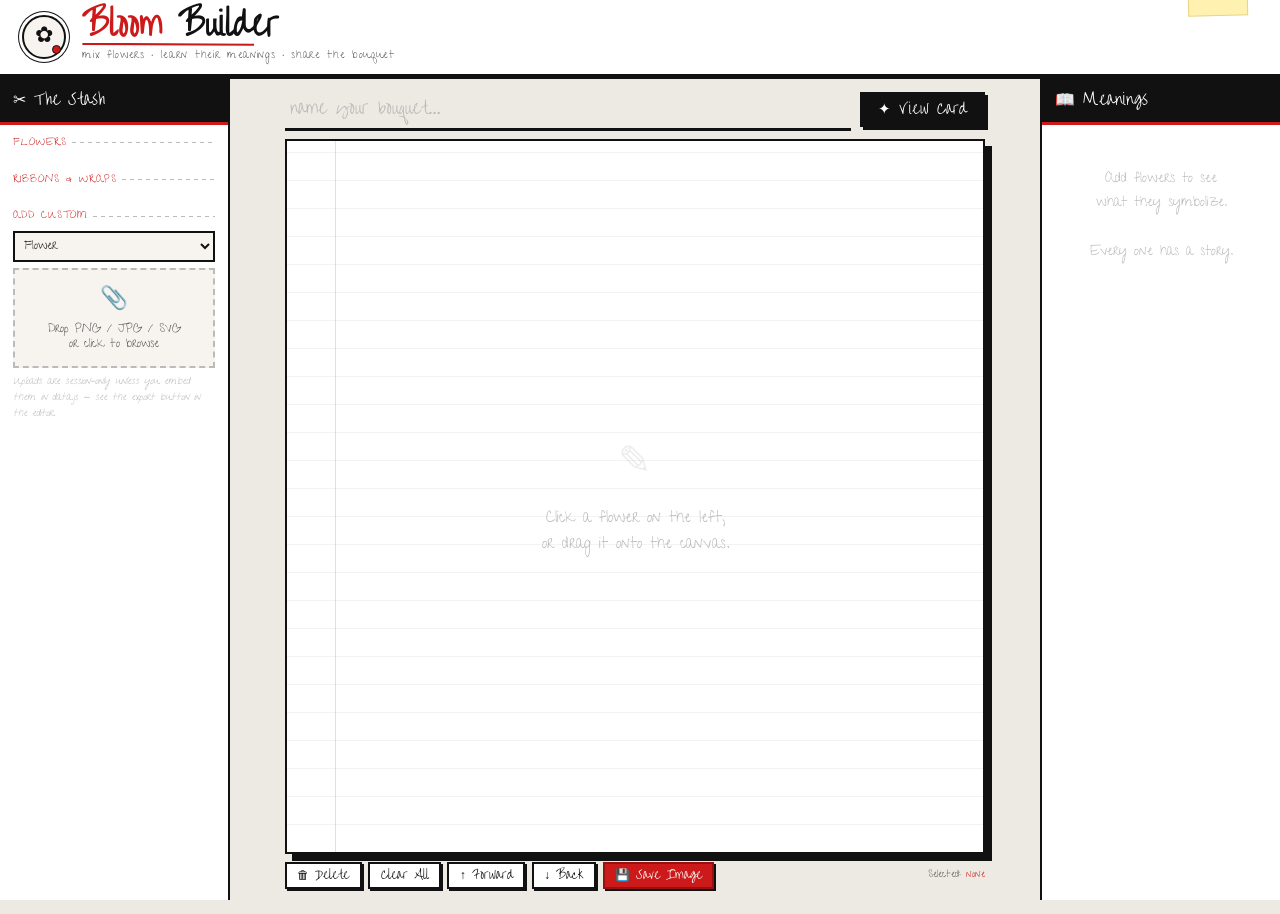
==== commit e6ef98d6: "Add files via upload" ====
--- a/index.html
+++ b/index.html
@@ -236,9 +236,31 @@
   tile.draggable = true;
   tile.dataset.id = data.id;
 
-  const media = data.imgUrl
-    ? `<img src="${data.imgUrl}" style="width:46px;height:46px;object-fit:contain;display:block;margin:0 auto 3px;" alt="${data.name}">`
-    : (data.svg || '');
+  // Build tile: show imgUrl if provided, fall back to SVG on error or if absent
+  let media;
+  if (data.imgUrl) {
+    const svgEl = document.createElement('span');
+    svgEl.style.display = 'none';
+    svgEl.innerHTML = data.svg || '';
+    const svgChild = svgEl.querySelector('svg');
+    if (svgChild) { svgChild.setAttribute('width','46'); svgChild.setAttribute('height','46'); }
+
+    const img = document.createElement('img');
+    img.src = data.imgUrl;
+    img.alt = data.name;
+    img.style.cssText = 'width:46px;height:46px;object-fit:contain;display:block;margin:0 auto 3px;';
+    img.addEventListener('error', () => {
+      img.style.display = 'none';
+      svgEl.style.display = 'block';
+    });
+
+    const wrap = document.createElement('span');
+    wrap.appendChild(img);
+    if (data.svg) wrap.appendChild(svgEl);
+    media = wrap.innerHTML;
+  } else {
+    media = data.svg || '';
+  }
 
   tile.innerHTML = media + `<div class="tile-fname">${data.name}</div>`;
 
@@ -314,13 +336,16 @@
   const resizeH    = el.querySelector('.resize-handle');
   const rotateH    = el.querySelector('.rotate-handle');
   if (rec.data.imgUrl) {
+    const svg = rec.data.svg || '';
     el.innerHTML = `<img src="${rec.data.imgUrl}"
       style="width:${rec.size}px;height:${rec.size}px;object-fit:contain;display:block;pointer-events:none;"
-      alt="${rec.data.name}">`;
+      alt="${rec.data.name}"
+      onerror="this.style.display='none'; const s=this.parentNode.querySelector('.__svgfb'); if(s){s.style.display='block';}"
+    ><span class="__svgfb" style="display:none">${svg}</span>`;
   } else {
     el.innerHTML = rec.data.svg || '';
-    const svg = el.querySelector('svg');
-    if(svg){ svg.setAttribute('width',rec.size); svg.setAttribute('height',rec.size); }
+    const svgEl = el.querySelector('svg');
+    if(svgEl){ svgEl.setAttribute('width',rec.size); svgEl.setAttribute('height',rec.size); svgEl.style.pointerEvents='none'; }
   }
   if(ring)    el.appendChild(ring);
   if(resizeH) el.appendChild(resizeH);
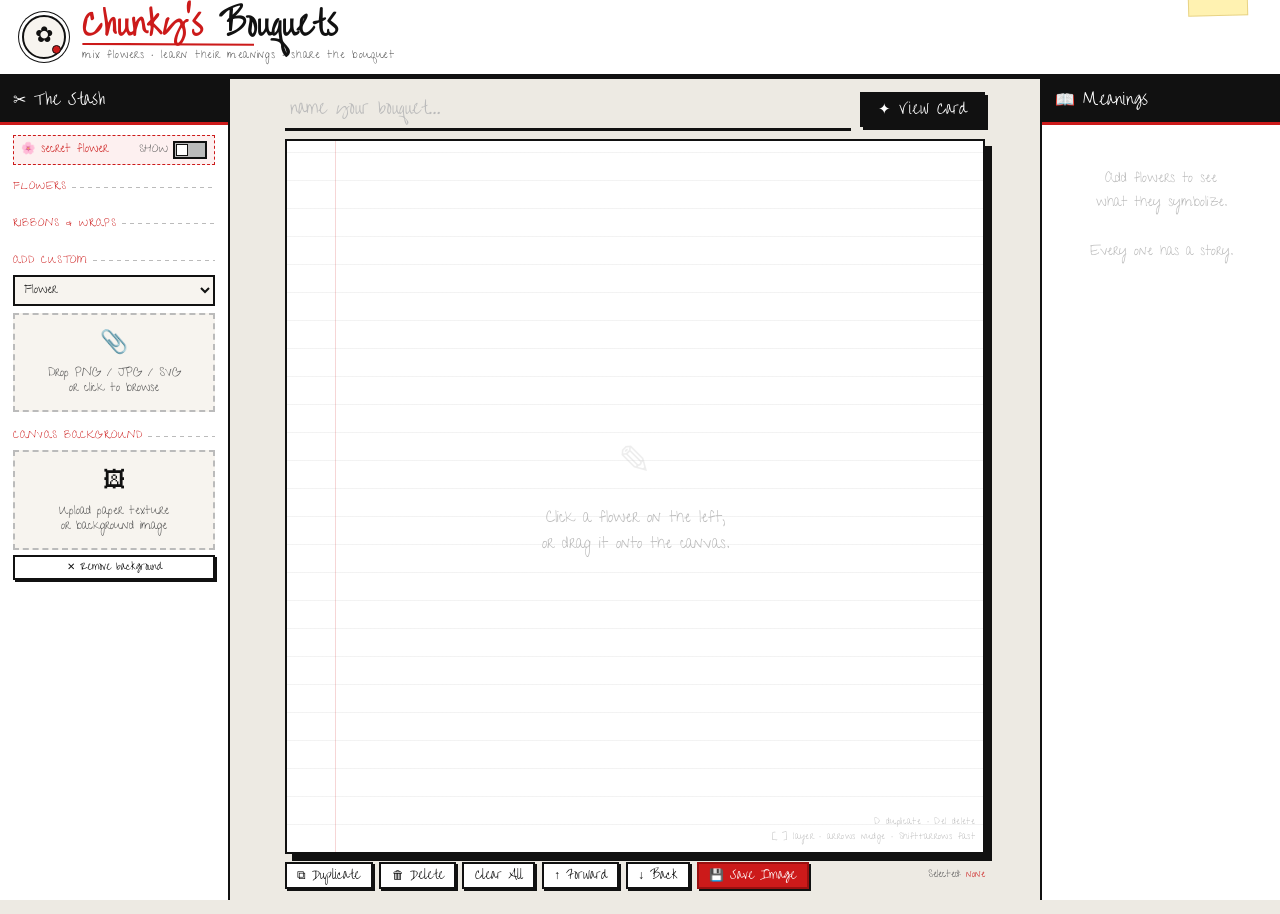
==== commit 61e24214: "Add files via upload" ====
--- a/index.html
+++ b/index.html
@@ -3,16 +3,74 @@
 <head>
 <meta charset="UTF-8">
 <meta name="viewport" content="width=device-width, initial-scale=1.0">
-<title>Bloom Builder — Make a Bouquet</title>
+<title>Chunky's Bouquets</title>
 <link rel="stylesheet" href="theme.css">
+<style>
+  /* ── SNIGDHA TOGGLE ── */
+  .toggle-switch {
+    width: 34px; height: 18px;
+    background: var(--ink-faint);
+    border: 2px solid var(--ink);
+    position: relative; cursor: pointer;
+    transition: background .2s;
+    flex-shrink: 0;
+  }
+  .toggle-switch.on { background: var(--accent); border-color: var(--accent-dark); }
+  .toggle-knob {
+    position: absolute; top: 1px; left: 1px;
+    width: 12px; height: 12px;
+    background: var(--white); border: 1.5px solid var(--ink);
+    transition: left .2s;
+  }
+  .toggle-switch.on .toggle-knob { left: 17px; }
+
+  /* ── RIGHT-CLICK CONTEXT MENU ── */
+  #ctx-menu {
+    display: none; position: fixed; z-index: 999;
+    background: var(--white); border: var(--border);
+    box-shadow: var(--shadow-md);
+    min-width: 140px;
+    font-family: var(--font-body);
+  }
+  #ctx-menu.open { display: block; }
+  .ctx-item {
+    padding: .4rem .85rem; cursor: pointer; font-size: .85rem;
+    display: flex; align-items: center; gap: .5rem;
+    border-bottom: 1px solid var(--ink-faint);
+    transition: background .08s;
+  }
+  .ctx-item:last-child { border-bottom: none; }
+  .ctx-item:hover { background: var(--accent-bg); }
+  .ctx-item.danger:hover { background: #fff0f0; color: var(--accent); }
+  .ctx-item .ctx-key {
+    margin-left: auto; font-size: .62rem;
+    color: var(--ink-faint); font-family: var(--font-label);
+    letter-spacing: .04em;
+  }
+
+  /* ── KEYBOARD SHORTCUT HINT ── */
+  .shortcut-hint {
+    position: absolute; bottom: 6px; right: 8px;
+    font-family: var(--font-label); font-size: .58rem;
+    color: var(--ink-faint); letter-spacing: .04em;
+    pointer-events: none; z-index: 3; line-height: 1.6;
+    text-align: right;
+  }
+</style>
 </head>
 <body>
 
 <!-- ═══════════ HEADER ═══════════ -->
 <header id="app-header">
-  <div class="header-stamp">✿</div>
+  <!-- Logo: shows images/logo.png if uploaded, otherwise the stamp -->
+  <div class="header-stamp" id="header-logo-wrap">
+    <img id="header-logo-img" src="images/logo.png" alt="Logo"
+      style="width:100%;height:100%;object-fit:contain;border-radius:50%;display:block;"
+      onerror="this.style.display='none';document.getElementById('header-logo-fallback').style.display='flex';">
+    <span id="header-logo-fallback" style="display:none;align-items:center;justify-content:center;width:100%;height:100%;">✿</span>
+  </div>
   <div class="header-text">
-    <h1><span class="accent">Bloom</span> Builder</h1>
+    <h1><span class="accent">Chunky's</span> Bouquets</h1>
     <p>mix flowers · learn their meanings · share the bouquet</p>
   </div>
   <div class="header-tape"></div>
@@ -25,6 +83,18 @@
   <aside class="panel" id="left-panel">
     <div class="panel-title">✂ The Stash</div>
     <div class="panel-inner">
+
+      <!-- Snigdha toggle — hidden by default, revealed by the toggle -->
+      <div id="snigdha-toggle-row" style="display:flex;align-items:center;justify-content:space-between;margin-bottom:6px;padding:5px 7px;background:var(--accent-bg);border:1px dashed var(--accent);">
+        <span style="font-family:var(--font-body);font-size:0.72rem;color:var(--accent);">🌸 secret flower</span>
+        <label style="display:flex;align-items:center;gap:5px;cursor:pointer;">
+          <span style="font-family:var(--font-label);font-size:0.6rem;color:var(--ink-light);text-transform:uppercase;letter-spacing:.06em;">show</span>
+          <div class="toggle-switch" id="snigdha-toggle" onclick="toggleSnigdha()" title="Reveal Snigdha">
+            <div class="toggle-knob"></div>
+          </div>
+        </label>
+      </div>
+
       <div class="section-label">Flowers</div>
       <div class="flower-grid" id="flower-palette"></div>
 
@@ -32,7 +102,6 @@
       <div class="flower-grid" id="ribbon-palette"></div>
 
       <div class="section-label">Add Custom</div>
-      <!-- New item: choose category -->
       <div style="display:flex;gap:5px;margin-bottom:6px;">
         <select id="new-item-category" style="flex:1;font-family:var(--font-body);font-size:0.75rem;border:var(--border);padding:3px 5px;background:var(--bg);color:var(--ink);outline:none;">
           <option value="flower">Flower</option>
@@ -44,7 +113,15 @@
         <p>Drop PNG / JPG / SVG<br>or click to browse</p>
       </div>
       <input type="file" id="file-input" accept="image/png,image/jpeg,image/svg+xml" multiple style="display:none">
-      <p class="upload-note">Uploads are session-only unless you embed them in data.js — see the export button in the editor.</p>
+
+      <div class="section-label" style="margin-top:1rem;">Canvas Background</div>
+      <div class="upload-zone" id="bg-upload-trigger" style="margin-top:0;">
+        <span class="upload-icon">🖼</span>
+        <p>Upload paper texture<br>or background image</p>
+      </div>
+      <button class="btn btn-sm" onclick="clearBackground()" style="width:100%;margin-top:5px;font-size:0.65rem;">✕ Remove background</button>
+      <input type="file" id="bg-file-input" accept="image/png,image/jpeg,image/svg+xml,image/webp" style="display:none">
+
     </div>
   </aside>
 
@@ -61,13 +138,15 @@
         <span class="big-icon">✎</span>
         <span>Click a flower on the left,<br>or drag it onto the canvas.</span>
       </div>
+      <div class="shortcut-hint">D duplicate · Del delete<br>[ ] layer · arrows nudge · Shift+arrows fast</div>
     </div>
 
     <div class="canvas-actions">
+      <button class="btn btn-sm" onclick="duplicateSelected()" title="Duplicate (D)">⧉ Duplicate</button>
       <button class="btn btn-sm" onclick="deleteSelected()" title="Delete (Del)">🗑 Delete</button>
       <button class="btn btn-sm" onclick="clearCanvas()">Clear All</button>
-      <button class="btn btn-sm" onclick="bringForward()" title="[ ]">↑ Forward</button>
-      <button class="btn btn-sm" onclick="sendBack()">↓ Back</button>
+      <button class="btn btn-sm" onclick="bringForward()" title="Forward (])">↑ Forward</button>
+      <button class="btn btn-sm" onclick="sendBack()" title="Back ([)">↓ Back</button>
       <button class="btn btn-sm btn-red" onclick="saveCanvasImage()">💾 Save Image</button>
       <div class="selected-info">Selected: <span id="selected-label">none</span></div>
     </div>
@@ -83,6 +162,14 @@
 
 </div><!-- /app-layout -->
 
+
+<!-- ═══════════ CONTEXT MENU ═══════════ -->
+<div id="ctx-menu">
+  <div class="ctx-item" onclick="ctxDuplicate()">⧉ Duplicate <span class="ctx-key">D</span></div>
+  <div class="ctx-item" onclick="bringForward()">↑ Bring Forward <span class="ctx-key">]</span></div>
+  <div class="ctx-item" onclick="sendBack()">↓ Send Back <span class="ctx-key">[</span></div>
+  <div class="ctx-item danger" onclick="ctxDelete()">🗑 Delete <span class="ctx-key">Del</span></div>
+</div>
 
 <!-- ═══════════ EDIT / ADD ITEM MODAL ═══════════ -->
 <div class="modal-overlay" id="edit-modal" role="dialog" aria-modal="true">
@@ -172,6 +259,31 @@
 <!-- ═══════════ APP LOGIC ═══════════ -->
 <script>
 // ─────────────────────────────────────────
+//  SNIGDHA — secret flower, toggle-revealed
+// ─────────────────────────────────────────
+const SNIGDHA = {
+  id: 'snigdha',
+  name: 'Snigdha',
+  tags: ['love'],
+  meaning: 'The prettiest flower of them all :)',
+  origin: 'Hailing from the lands of Guntur, raised across oceans in Vienna, trudging back through the cities of Vijayawada and Hyderabad, before finally settling in my eyes \u2764\ufe0f',
+  svg: `<svg viewBox="0 0 80 80" xmlns="http://www.w3.org/2000/svg">
+    <g transform="translate(40,44)">
+      <path d="M0,4 Q-2,14 -1,28" stroke="#333" stroke-width="2" fill="none"/>
+      <ellipse cx="-8" cy="-8" rx="10" ry="14" fill="#ffd6e0" stroke="#e88" stroke-width="1" transform="rotate(-30,-8,-8)"/>
+      <ellipse cx="8" cy="-8" rx="10" ry="14" fill="#ffd6e0" stroke="#e88" stroke-width="1" transform="rotate(30,8,-8)"/>
+      <ellipse cx="0" cy="-18" rx="10" ry="14" fill="#ffb3c6" stroke="#e88" stroke-width="1"/>
+      <ellipse cx="-14" cy="-2" rx="8" ry="12" fill="#ffd6e0" stroke="#e88" stroke-width="1" transform="rotate(-80,-14,-2)"/>
+      <ellipse cx="14" cy="-2" rx="8" ry="12" fill="#ffd6e0" stroke="#e88" stroke-width="1" transform="rotate(80,14,-2)"/>
+      <circle cx="0" cy="-8" r="7" fill="#ff6b9d"/>
+      <circle cx="0" cy="-8" r="3.5" fill="#fff0f5"/>
+    </g>
+  </svg>`
+};
+
+let snigdhaVisible = false;
+
+// ─────────────────────────────────────────
 //  STATE
 // ─────────────────────────────────────────
 let items        = [];       // placed items on canvas
@@ -206,7 +318,16 @@
 // ─────────────────────────────────────────
 //  HELPERS
 // ─────────────────────────────────────────
-function getAllData() { return [...FLOWERS, ...RIBBONS, ...customItems]; }
+// Derives the image path from the item's id.
+// If a file called images/<id>.png exists in the repo, it will be used automatically.
+// If not, the img onerror handler silently falls back to the SVG drawing.
+// For custom uploads (base64 data URLs), use the imgUrl directly.
+function imageUrl(data) {
+  if (data.imgUrl && data.imgUrl.startsWith('data:')) return data.imgUrl; // custom upload
+  return 'images/' + data.id + '.png';
+}
+
+function getAllData() { return [...FLOWERS, ...(snigdhaVisible ? [SNIGDHA] : []), ...RIBBONS, ...customItems]; }
 function getEl(uuid)  { return canvas.querySelector(`[data-uuid="${uuid}"]`); }
 function uid()        { return crypto.randomUUID ? crypto.randomUUID() : Math.random().toString(36).slice(2)+Date.now().toString(36); }
 function fileToLabel(n){ return n.replace(/\.[^.]+$/,'').replace(/[-_]/g,' '); }
@@ -236,31 +357,25 @@
   tile.draggable = true;
   tile.dataset.id = data.id;
 
-  // Build tile: show imgUrl if provided, fall back to SVG on error or if absent
-  let media;
-  if (data.imgUrl) {
-    const svgEl = document.createElement('span');
-    svgEl.style.display = 'none';
-    svgEl.innerHTML = data.svg || '';
-    const svgChild = svgEl.querySelector('svg');
-    if (svgChild) { svgChild.setAttribute('width','46'); svgChild.setAttribute('height','46'); }
-
-    const img = document.createElement('img');
-    img.src = data.imgUrl;
-    img.alt = data.name;
-    img.style.cssText = 'width:46px;height:46px;object-fit:contain;display:block;margin:0 auto 3px;';
-    img.addEventListener('error', () => {
-      img.style.display = 'none';
-      svgEl.style.display = 'block';
-    });
-
-    const wrap = document.createElement('span');
-    wrap.appendChild(img);
-    if (data.svg) wrap.appendChild(svgEl);
-    media = wrap.innerHTML;
-  } else {
-    media = data.svg || '';
-  }
+  // Always try images/<id>.png — SVG fallback starts hidden, only shown on load error
+  const imgSrc = imageUrl(data);
+
+  const svgFb = document.createElement('span');
+  svgFb.style.display = 'none';          // hidden until image fails
+  svgFb.innerHTML = data.svg || '';
+  const svgChild = svgFb.querySelector('svg');
+  if (svgChild) { svgChild.setAttribute('width','46'); svgChild.setAttribute('height','46'); }
+
+  const img = document.createElement('img');
+  img.alt = data.name;
+  img.style.cssText = 'width:46px;height:46px;object-fit:contain;display:block;margin:0 auto 3px;';
+  img.addEventListener('error', () => { img.style.display='none'; svgFb.style.display='block'; });
+  img.src = imgSrc;   // set src AFTER attaching error listener
+
+  const wrap = document.createElement('span');
+  wrap.appendChild(img);
+  if (data.svg) wrap.appendChild(svgFb);
+  const media = wrap.innerHTML;
 
   tile.innerHTML = media + `<div class="tile-fname">${data.name}</div>`;
 
@@ -335,18 +450,25 @@
   const ring       = el.querySelector('.selected-ring');
   const resizeH    = el.querySelector('.resize-handle');
   const rotateH    = el.querySelector('.rotate-handle');
-  if (rec.data.imgUrl) {
-    const svg = rec.data.svg || '';
-    el.innerHTML = `<img src="${rec.data.imgUrl}"
-      style="width:${rec.size}px;height:${rec.size}px;object-fit:contain;display:block;pointer-events:none;"
-      alt="${rec.data.name}"
-      onerror="this.style.display='none'; const s=this.parentNode.querySelector('.__svgfb'); if(s){s.style.display='block';}"
-    ><span class="__svgfb" style="display:none">${svg}</span>`;
-  } else {
-    el.innerHTML = rec.data.svg || '';
-    const svgEl = el.querySelector('svg');
-    if(svgEl){ svgEl.setAttribute('width',rec.size); svgEl.setAttribute('height',rec.size); svgEl.style.pointerEvents='none'; }
-  }
+  // Always try images/<id>.png; SVG hidden by default, shown only on error
+  const imgSrc = imageUrl(rec.data);
+  const svg    = rec.data.svg || '';
+  const sz     = rec.size;
+  el.innerHTML = `<img
+    style="width:${sz}px;height:${sz}px;object-fit:contain;display:block;pointer-events:none;"
+    alt="${rec.data.name}"
+  ><span class="__svgfb" style="display:none">${svg}</span>`;
+  const imgEl = el.querySelector('img');
+  const svgFb = el.querySelector('.__svgfb');
+  imgEl.addEventListener('error', () => {
+    imgEl.style.display = 'none';
+    if (svgFb) {
+      svgFb.style.display = 'block';
+      const svgEl = svgFb.querySelector('svg');
+      if (svgEl) { svgEl.setAttribute('width',sz); svgEl.setAttribute('height',sz); svgEl.style.pointerEvents='none'; }
+    }
+  });
+  imgEl.src = imgSrc;  // set AFTER attaching listener
   if(ring)    el.appendChild(ring);
   if(resizeH) el.appendChild(resizeH);
   if(rotateH) el.appendChild(rotateH);
@@ -622,19 +744,116 @@
 }
 
 // ─────────────────────────────────────────
+//  SNIGDHA TOGGLE
+// ─────────────────────────────────────────
+function toggleSnigdha() {
+  snigdhaVisible = !snigdhaVisible;
+  const toggle = document.getElementById('snigdha-toggle');
+  toggle.classList.toggle('on', snigdhaVisible);
+
+  const palette = document.getElementById('flower-palette');
+  const existing = palette.querySelector('[data-id="snigdha"]');
+
+  if (snigdhaVisible && !existing) {
+    // Insert Snigdha tile at the top of the flower palette
+    const tile = makeTile(SNIGDHA, 'flower');
+    palette.insertBefore(tile, palette.firstChild);
+  } else if (!snigdhaVisible && existing) {
+    existing.remove();
+  }
+}
+
+// ─────────────────────────────────────────
+//  DUPLICATE
+// ─────────────────────────────────────────
+function duplicateSelected() {
+  if(!selectedUUID) return;
+  const rec = items.find(i=>i.uuid===selectedUUID);
+  if(!rec) return;
+  // Place copy slightly offset so it's visible
+  const newRec = {
+    uuid: uid(),
+    data: rec.data,
+    x: rec.x + 18,
+    y: rec.y + 18,
+    size: rec.size,
+    rotation: rec.rotation,
+    zIndex: ++maxZ
+  };
+  items.push(newRec);
+  renderItem(newRec);
+  selectItem(newRec.uuid);
+  updateMeanings();
+}
+
+// ─────────────────────────────────────────
+//  CONTEXT MENU
+// ─────────────────────────────────────────
+const ctxMenu = document.getElementById('ctx-menu');
+
+canvas.addEventListener('contextmenu', e => {
+  e.preventDefault();
+  // Only show if an item is right-clicked
+  const item = e.target.closest('.placed-item');
+  if(!item) { closeCtxMenu(); return; }
+  selectItem(item.dataset.uuid);
+  ctxMenu.style.left = e.clientX + 'px';
+  ctxMenu.style.top  = e.clientY + 'px';
+  ctxMenu.classList.add('open');
+});
+
+document.addEventListener('click',   () => closeCtxMenu());
+document.addEventListener('keydown', e => { if(e.key==='Escape') closeCtxMenu(); });
+
+function closeCtxMenu() { ctxMenu.classList.remove('open'); }
+function ctxDuplicate() { closeCtxMenu(); duplicateSelected(); }
+function ctxDelete()    { closeCtxMenu(); deleteSelected(); }
+
+// ─────────────────────────────────────────
+//  CANVAS BACKGROUND
+// ─────────────────────────────────────────
+function applyBackground(url) {
+  canvas.style.backgroundImage  = `url(${CSS.escape ? url : url})`; // url() handles data URLs fine
+  canvas.style.backgroundSize   = 'cover';
+  canvas.style.backgroundRepeat = 'no-repeat';
+  canvas.style.backgroundPosition = 'center';
+}
+
+function clearBackground() {
+  canvas.style.backgroundImage = '';
+  // restore notebook lines via CSS (they come from ::after pseudo)
+}
+
+document.getElementById('bg-upload-trigger').addEventListener('click', () => {
+  document.getElementById('bg-file-input').click();
+});
+document.getElementById('bg-upload-trigger').addEventListener('dragover', e => e.preventDefault());
+document.getElementById('bg-upload-trigger').addEventListener('drop', e => {
+  e.preventDefault();
+  const file = e.dataTransfer.files[0];
+  if(file) readFile(file, applyBackground);
+});
+document.getElementById('bg-file-input').addEventListener('change', e => {
+  if(!e.target.files[0]) return;
+  readFile(e.target.files[0], applyBackground);
+  e.target.value = '';
+});
+
+// ─────────────────────────────────────────
 //  KEYBOARD
 // ─────────────────────────────────────────
 document.addEventListener('keydown', e => {
   if(e.target.tagName==='INPUT'||e.target.tagName==='TEXTAREA'||e.target.tagName==='SELECT') return;
   if((e.key==='Delete'||e.key==='Backspace')&&selectedUUID){ e.preventDefault(); deleteSelected(); }
+  if(e.key==='d'||e.key==='D'){ e.preventDefault(); duplicateSelected(); }
   const step = e.shiftKey ? 10 : 1;
   if(e.key==='ArrowLeft')  { e.preventDefault(); nudge(-step,0); }
   if(e.key==='ArrowRight') { e.preventDefault(); nudge( step,0); }
   if(e.key==='ArrowUp')    { e.preventDefault(); nudge(0,-step); }
   if(e.key==='ArrowDown')  { e.preventDefault(); nudge(0, step); }
-  if(e.key==='['){ e.preventDefault(); rotateDelta(-5); }
-  if(e.key===']'){ e.preventDefault(); rotateDelta( 5); }
-  if(e.key==='Escape'){ closeEditModal(); closeCardModal(); }
+  if(e.key==='['){ e.preventDefault(); sendBack(); }
+  if(e.key===']'){ e.preventDefault(); bringForward(); }
+  if(e.key==='Escape'){ closeEditModal(); closeCardModal(); closeCtxMenu(); }
 });
 
 function nudge(dx,dy){
@@ -707,9 +926,15 @@
       document.getElementById('edit-drop-hint').textContent= 'Click to change image';
       pendingB64 = data.imgUrl;
       showB64Export(data.imgUrl);
-    } else if(data.svg){
-      // Render SVG as tiny preview
-      document.getElementById('edit-drop-hint').textContent = 'Uses built-in SVG — upload to replace';
+    } else {
+      // Show the auto-derived image path as preview; falls back gracefully if file not there
+      const autoSrc = imageUrl(data);
+      const prevImg = document.getElementById('edit-preview');
+      prevImg.src = autoSrc;
+      prevImg.style.display = 'block';
+      prevImg.onerror = () => { prevImg.style.display = 'none'; };
+      document.getElementById('edit-drop-hint').textContent =
+        data.svg ? 'Uses pencil drawing — upload image to replace' : 'Click or drop image here';
     }
   } else {
     // Add mode — pre-fill category from sidebar dropdown
@@ -894,9 +1119,8 @@
 
   document.getElementById('card-body').innerHTML = unique.map(i=>{
     const d=i.data, n=counts[d.id];
-    let icon = d.imgUrl
-      ? `<img src="${d.imgUrl}" style="width:30px;height:30px;object-fit:contain;" alt="${d.name}">`
-      : (d.svg ? d.svg.replace(/width="\d+" height="\d+"/g,'width="30" height="30"') : '✿');
+    let icon = `<img src="${imageUrl(d)}" style="width:30px;height:30px;object-fit:contain;" alt="${d.name}"
+      onerror="this.style.display='none';this.insertAdjacentHTML('afterend',${JSON.stringify(d.svg ? d.svg.replace(/width="\d+" height="\d+"/g,'width="30" height="30"') : '✿')})">`;
     const short = d.meaning ? d.meaning.slice(0,140)+(d.meaning.length>140?'…':'') : 'A personal addition.';
     return `<div class="card-flower-row">
       <div class="card-flower-icon">${icon}</div>
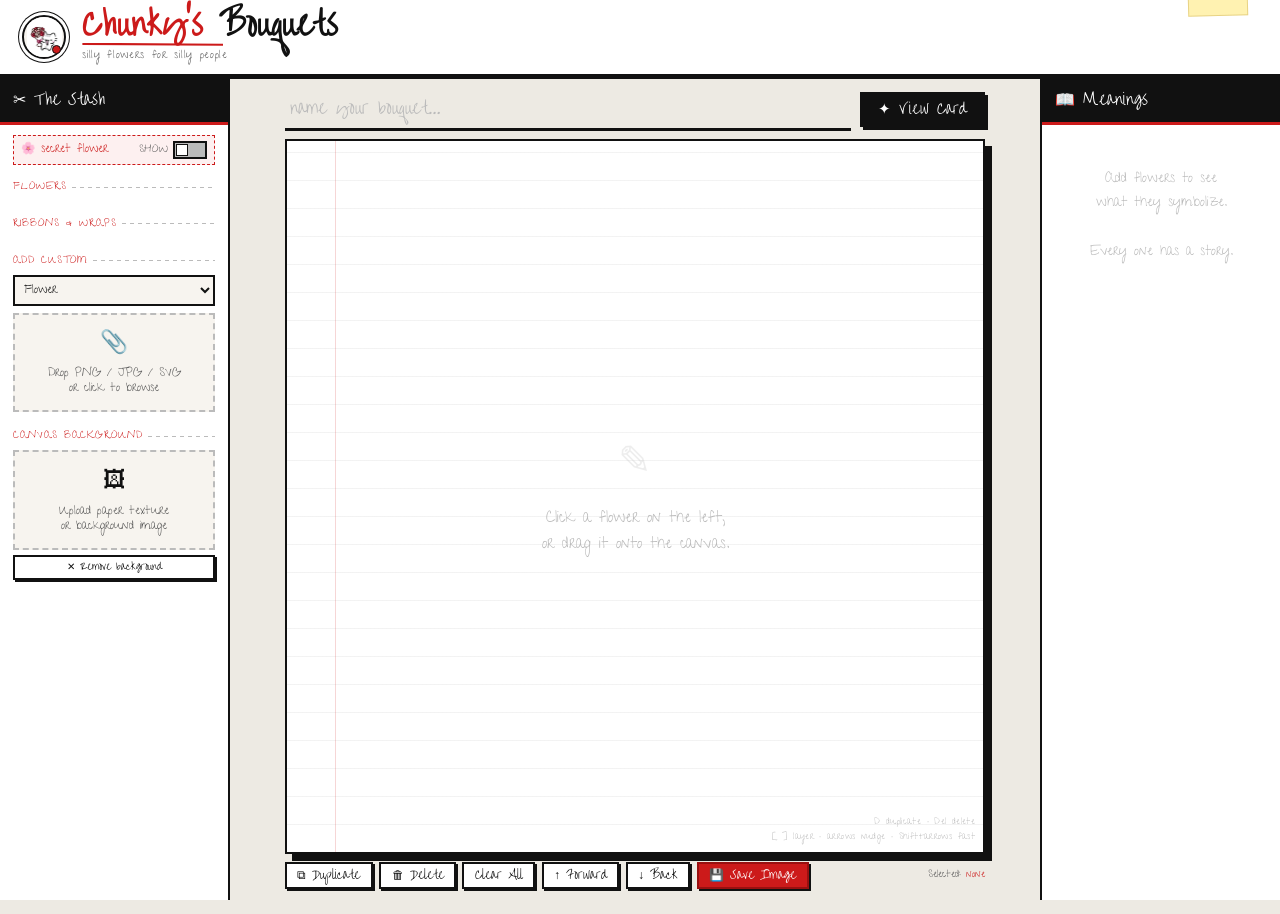
==== commit b471d105: "Update index.html changed text under "chunky's bouquets" title" ====
--- a/index.html
+++ b/index.html
@@ -71,7 +71,7 @@
   </div>
   <div class="header-text">
     <h1><span class="accent">Chunky's</span> Bouquets</h1>
-    <p>mix flowers · learn their meanings · share the bouquet</p>
+    <p>silly flowers for silly people</p>
   </div>
   <div class="header-tape"></div>
 </header>
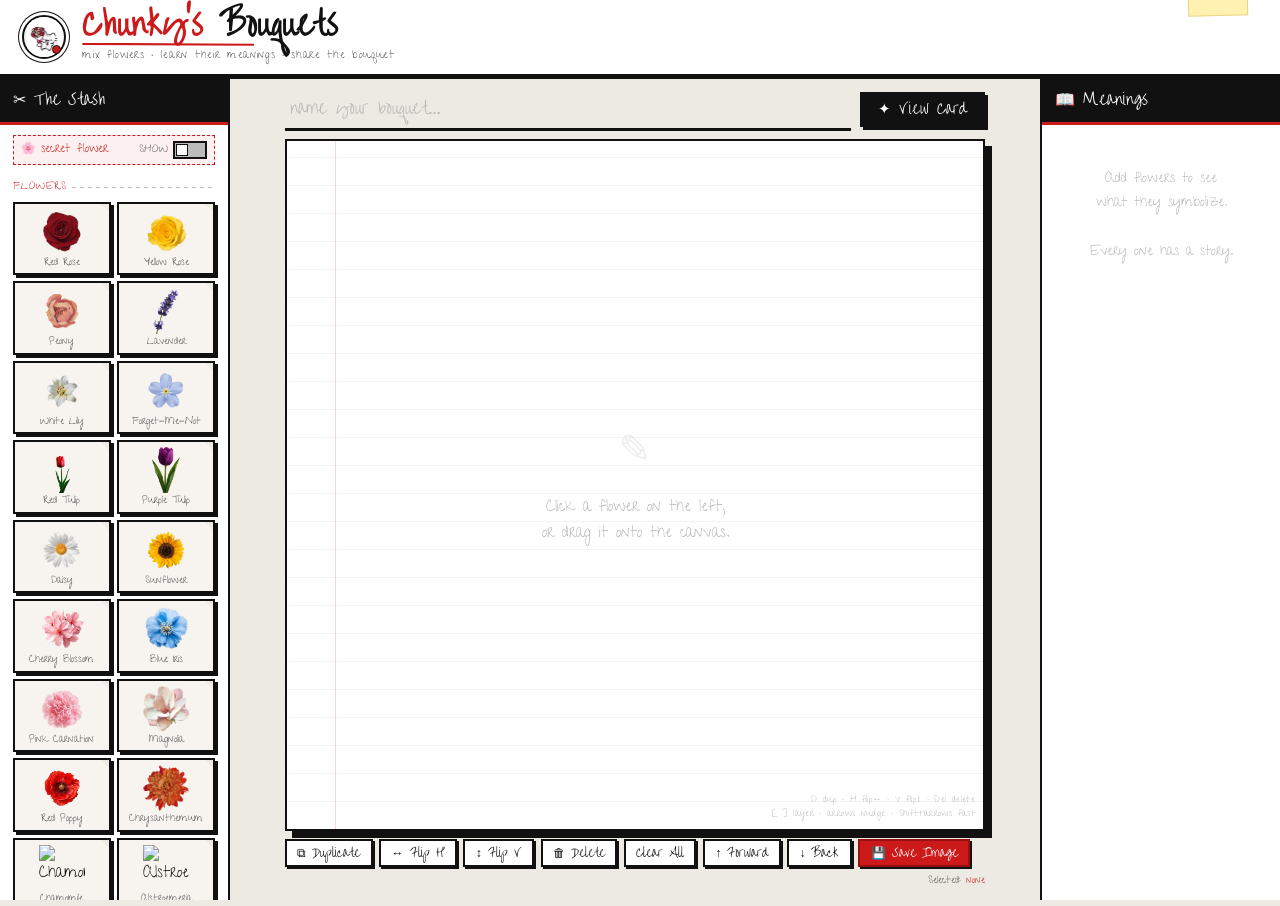
==== commit fb79daf3: "Add files via upload" ====
--- a/index.html
+++ b/index.html
@@ -71,7 +71,7 @@
   </div>
   <div class="header-text">
     <h1><span class="accent">Chunky's</span> Bouquets</h1>
-    <p>silly flowers for silly people</p>
+    <p>mix flowers · learn their meanings · share the bouquet</p>
   </div>
   <div class="header-tape"></div>
 </header>
@@ -138,11 +138,13 @@
         <span class="big-icon">✎</span>
         <span>Click a flower on the left,<br>or drag it onto the canvas.</span>
       </div>
-      <div class="shortcut-hint">D duplicate · Del delete<br>[ ] layer · arrows nudge · Shift+arrows fast</div>
+      <div class="shortcut-hint">D dup · H flip↔ · V flip↕ · Del delete<br>[ ] layer · arrows nudge · Shift+arrows fast</div>
     </div>
 
     <div class="canvas-actions">
       <button class="btn btn-sm" onclick="duplicateSelected()" title="Duplicate (D)">⧉ Duplicate</button>
+      <button class="btn btn-sm" onclick="flipSelected('x')" title="Flip horizontal (H)">↔ Flip H</button>
+      <button class="btn btn-sm" onclick="flipSelected('y')" title="Flip vertical (V)">↕ Flip V</button>
       <button class="btn btn-sm" onclick="deleteSelected()" title="Delete (Del)">🗑 Delete</button>
       <button class="btn btn-sm" onclick="clearCanvas()">Clear All</button>
       <button class="btn btn-sm" onclick="bringForward()" title="Forward (])">↑ Forward</button>
@@ -166,8 +168,10 @@
 <!-- ═══════════ CONTEXT MENU ═══════════ -->
 <div id="ctx-menu">
   <div class="ctx-item" onclick="ctxDuplicate()">⧉ Duplicate <span class="ctx-key">D</span></div>
-  <div class="ctx-item" onclick="bringForward()">↑ Bring Forward <span class="ctx-key">]</span></div>
-  <div class="ctx-item" onclick="sendBack()">↓ Send Back <span class="ctx-key">[</span></div>
+  <div class="ctx-item" onclick="flipSelected('x');closeCtxMenu()">↔ Flip Horizontal <span class="ctx-key">H</span></div>
+  <div class="ctx-item" onclick="flipSelected('y');closeCtxMenu()">↕ Flip Vertical <span class="ctx-key">V</span></div>
+  <div class="ctx-item" onclick="bringForward();closeCtxMenu()">↑ Bring Forward <span class="ctx-key">]</span></div>
+  <div class="ctx-item" onclick="sendBack();closeCtxMenu()">↓ Send Back <span class="ctx-key">[</span></div>
   <div class="ctx-item danger" onclick="ctxDelete()">🗑 Delete <span class="ctx-key">Del</span></div>
 </div>
 
@@ -406,7 +410,7 @@
     x = canvas.offsetWidth  / 2 - size/2 + (Math.random()-.5)*80;
     y = canvas.offsetHeight / 2 - size/2 + (Math.random()-.5)*80;
   }
-  const rec = { uuid: uid(), data, x, y, size, rotation: 0, zIndex: ++maxZ };
+  const rec = { uuid: uid(), data, x, y, size, rotation: 0, flipX: false, flipY: false, zIndex: ++maxZ };
   items.push(rec);
   renderItem(rec);
   selectItem(rec.uuid);
@@ -443,7 +447,9 @@
   el.style.width     = rec.size + 'px';
   el.style.height    = rec.size + 'px';
   el.style.zIndex    = rec.zIndex;
-  el.style.transform = `rotate(${rec.rotation}deg)`;
+  const sx = rec.flipX ? -1 : 1;
+  const sy = rec.flipY ? -1 : 1;
+  el.style.transform = `rotate(${rec.rotation}deg) scale(${sx},${sy})`;
 }
 
 function setItemContent(el, rec) {
@@ -770,7 +776,6 @@
   if(!selectedUUID) return;
   const rec = items.find(i=>i.uuid===selectedUUID);
   if(!rec) return;
-  // Place copy slightly offset so it's visible
   const newRec = {
     uuid: uid(),
     data: rec.data,
@@ -778,12 +783,26 @@
     y: rec.y + 18,
     size: rec.size,
     rotation: rec.rotation,
+    flipX: rec.flipX,
+    flipY: rec.flipY,
     zIndex: ++maxZ
   };
   items.push(newRec);
   renderItem(newRec);
   selectItem(newRec.uuid);
   updateMeanings();
+}
+
+// ─────────────────────────────────────────
+//  FLIP
+// ─────────────────────────────────────────
+function flipSelected(axis) {
+  if(!selectedUUID) return;
+  const rec = items.find(i=>i.uuid===selectedUUID);
+  if(!rec) return;
+  if(axis === 'x') rec.flipX = !rec.flipX;
+  if(axis === 'y') rec.flipY = !rec.flipY;
+  applyItemStyle(getEl(selectedUUID), rec);
 }
 
 // ─────────────────────────────────────────
@@ -846,6 +865,8 @@
   if(e.target.tagName==='INPUT'||e.target.tagName==='TEXTAREA'||e.target.tagName==='SELECT') return;
   if((e.key==='Delete'||e.key==='Backspace')&&selectedUUID){ e.preventDefault(); deleteSelected(); }
   if(e.key==='d'||e.key==='D'){ e.preventDefault(); duplicateSelected(); }
+  if(e.key==='h'||e.key==='H'){ e.preventDefault(); flipSelected('x'); }
+  if(e.key==='v'||e.key==='V'){ e.preventDefault(); flipSelected('y'); }
   const step = e.shiftKey ? 10 : 1;
   if(e.key==='ArrowLeft')  { e.preventDefault(); nudge(-step,0); }
   if(e.key==='ArrowRight') { e.preventDefault(); nudge( step,0); }
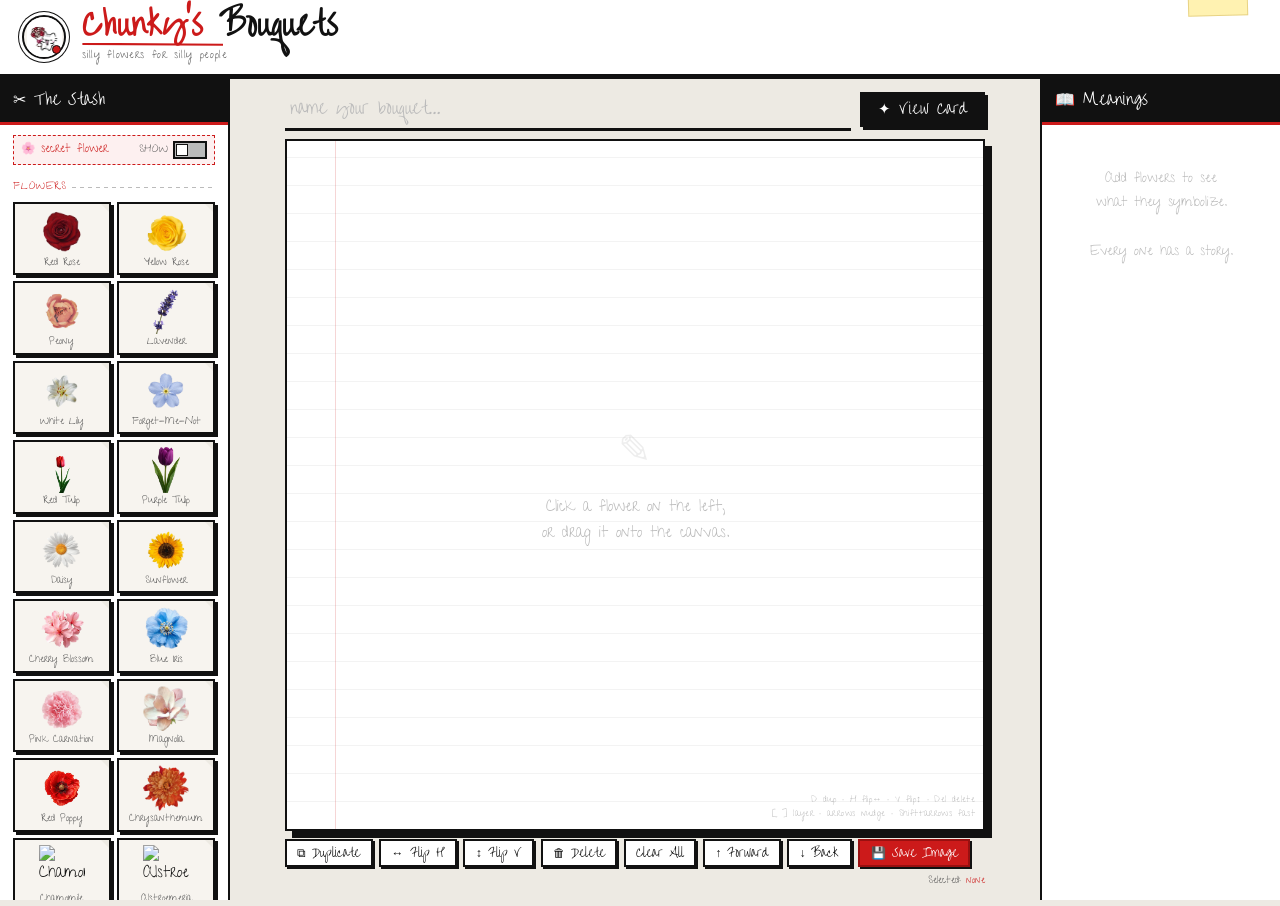
==== commit fc48283a: "Update index.html" ====
--- a/index.html
+++ b/index.html
@@ -71,7 +71,7 @@
   </div>
   <div class="header-text">
     <h1><span class="accent">Chunky's</span> Bouquets</h1>
-    <p>mix flowers · learn their meanings · share the bouquet</p>
+    <p>silly flowers for silly people</p>
   </div>
   <div class="header-tape"></div>
 </header>
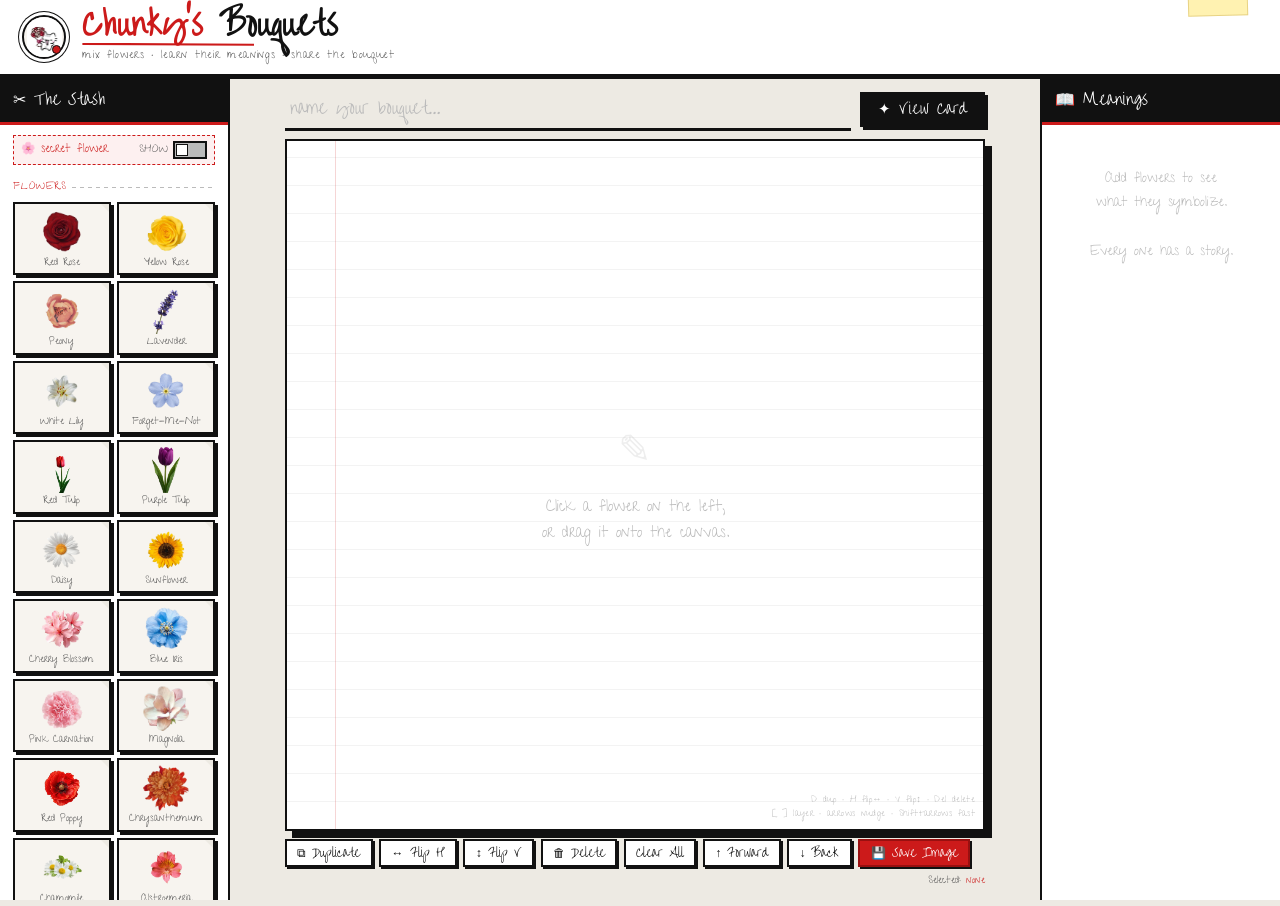
==== commit 8d3e96ed: "Add files via upload" ====
--- a/index.html
+++ b/index.html
@@ -71,7 +71,7 @@
   </div>
   <div class="header-text">
     <h1><span class="accent">Chunky's</span> Bouquets</h1>
-    <p>silly flowers for silly people</p>
+    <p>mix flowers · learn their meanings · share the bouquet</p>
   </div>
   <div class="header-tape"></div>
 </header>
@@ -248,7 +248,7 @@
       <div class="card-subtitle">a handmade arrangement</div>
     </div>
     <div class="card-body" id="card-body"></div>
-    <div class="card-footer">made with bloom builder</div>
+    <div class="card-footer">made with Chunky's Bouquets</div>
     <div class="card-actions">
       <button class="btn btn-sm btn-red" onclick="saveCardImage()">💾 Save Card</button>
       <button class="btn btn-sm" onclick="closeCardModal()">Close</button>
@@ -1138,19 +1138,54 @@
   const seen=new Set();
   const unique=items.filter(i=>{ if(seen.has(i.data.id)) return false; seen.add(i.data.id); return true; });
 
-  document.getElementById('card-body').innerHTML = unique.map(i=>{
-    const d=i.data, n=counts[d.id];
-    let icon = `<img src="${imageUrl(d)}" style="width:30px;height:30px;object-fit:contain;" alt="${d.name}"
-      onerror="this.style.display='none';this.insertAdjacentHTML('afterend',${JSON.stringify(d.svg ? d.svg.replace(/width="\d+" height="\d+"/g,'width="30" height="30"') : '✿')})">`;
+  const body = document.getElementById('card-body');
+  body.innerHTML = '';
+
+  unique.forEach(i => {
+    const d = i.data, n = counts[d.id];
+
+    // Icon: img with clean DOM fallback — no inline onerror that html2canvas misreads
+    const iconWrap = document.createElement('div');
+    iconWrap.className = 'card-flower-icon';
+    iconWrap.style.cssText = 'width:34px;height:34px;flex-shrink:0;display:flex;align-items:center;justify-content:center;overflow:hidden;';
+
+    // SVG fallback span — hidden by default, shown if img fails
+    const svgFb = document.createElement('span');
+    svgFb.style.display = 'none';
+    svgFb.style.lineHeight = '1';
+    if (d.svg) {
+      svgFb.innerHTML = d.svg;
+      const svgEl = svgFb.querySelector('svg');
+      if (svgEl) { svgEl.setAttribute('width','30'); svgEl.setAttribute('height','30'); }
+    } else {
+      svgFb.textContent = '✿';
+    }
+
+    const img = document.createElement('img');
+    img.alt  = d.name;
+    img.style.cssText = 'width:30px;height:30px;object-fit:contain;display:block;';
+    img.addEventListener('error', () => {
+      img.style.display = 'none';
+      svgFb.style.display = 'inline';
+    });
+    img.src = imageUrl(d); // set after listener
+
+    iconWrap.appendChild(img);
+    iconWrap.appendChild(svgFb);
+
     const short = d.meaning ? d.meaning.slice(0,140)+(d.meaning.length>140?'…':'') : 'A personal addition.';
-    return `<div class="card-flower-row">
-      <div class="card-flower-icon">${icon}</div>
-      <div class="card-flower-info">
-        <span class="name">${d.name}${n>1?`<span class="count">×${n}</span>`:''}</span>
-        <div class="meaning-short">${short}</div>
-      </div>
-    </div>`;
-  }).join('');
+    const countBadge = n > 1 ? `<span class="count">×${n}</span>` : '';
+
+    const info = document.createElement('div');
+    info.className = 'card-flower-info';
+    info.innerHTML = `<span class="name">${d.name}${countBadge}</span><div class="meaning-short">${short}</div>`;
+
+    const row = document.createElement('div');
+    row.className = 'card-flower-row';
+    row.appendChild(iconWrap);
+    row.appendChild(info);
+    body.appendChild(row);
+  });
 
   document.getElementById('card-modal').classList.add('open');
 }
@@ -1186,8 +1221,52 @@
 
 function saveCardImage(){
   loadH2C(()=>{
-    html2canvas(document.getElementById('card-inner'),{backgroundColor:'#ffffff',scale:2}).then(c=>{
-      dl(c,(document.getElementById('bouquet-name').value||'bouquet')+'-card.png');
+    const cardInner = document.getElementById('card-inner');
+
+    // Temporarily hide any SVG fallback spans that are still display:none —
+    // html2canvas sometimes renders them as stray characters. We make them
+    // visibility:hidden (takes no space, renders nothing) during capture only.
+    const svgFallbacks = cardInner.querySelectorAll('span[style*="display:none"], span[style*="display: none"]');
+    svgFallbacks.forEach(el => {
+      el.dataset.savedDisplay = el.style.display;
+      el.style.visibility = 'hidden';
+      el.style.display = 'none';
+    });
+
+    // Also hide card-actions buttons from the saved image
+    const actions = cardInner.querySelector('.card-actions');
+    const actionsDisplay = actions ? actions.style.display : null;
+    if(actions) actions.style.display = 'none';
+
+    // Wait one frame for layout to settle, then capture
+    requestAnimationFrame(() => {
+      setTimeout(() => {
+        html2canvas(cardInner, {
+          backgroundColor: '#ffffff',
+          scale: 2,
+          useCORS: true,
+          logging: false,
+          // Tell html2canvas to ignore elements with this class
+          ignoreElements: el => el.classList && el.classList.contains('card-actions')
+        }).then(c => {
+          // Restore
+          svgFallbacks.forEach(el => {
+            el.style.display = el.dataset.savedDisplay || 'none';
+            delete el.dataset.savedDisplay;
+          });
+          if(actions && actionsDisplay !== null) actions.style.display = actionsDisplay;
+
+          dl(c, (document.getElementById('bouquet-name').value||'bouquet')+'-card.png');
+        }).catch(() => {
+          // Restore on error too
+          svgFallbacks.forEach(el => {
+            el.style.display = el.dataset.savedDisplay || 'none';
+            delete el.dataset.savedDisplay;
+          });
+          if(actions && actionsDisplay !== null) actions.style.display = actionsDisplay;
+          alert('Could not save card — try a screenshot instead.');
+        });
+      }, 120); // give images 120ms to finish loading
     });
   });
 }
